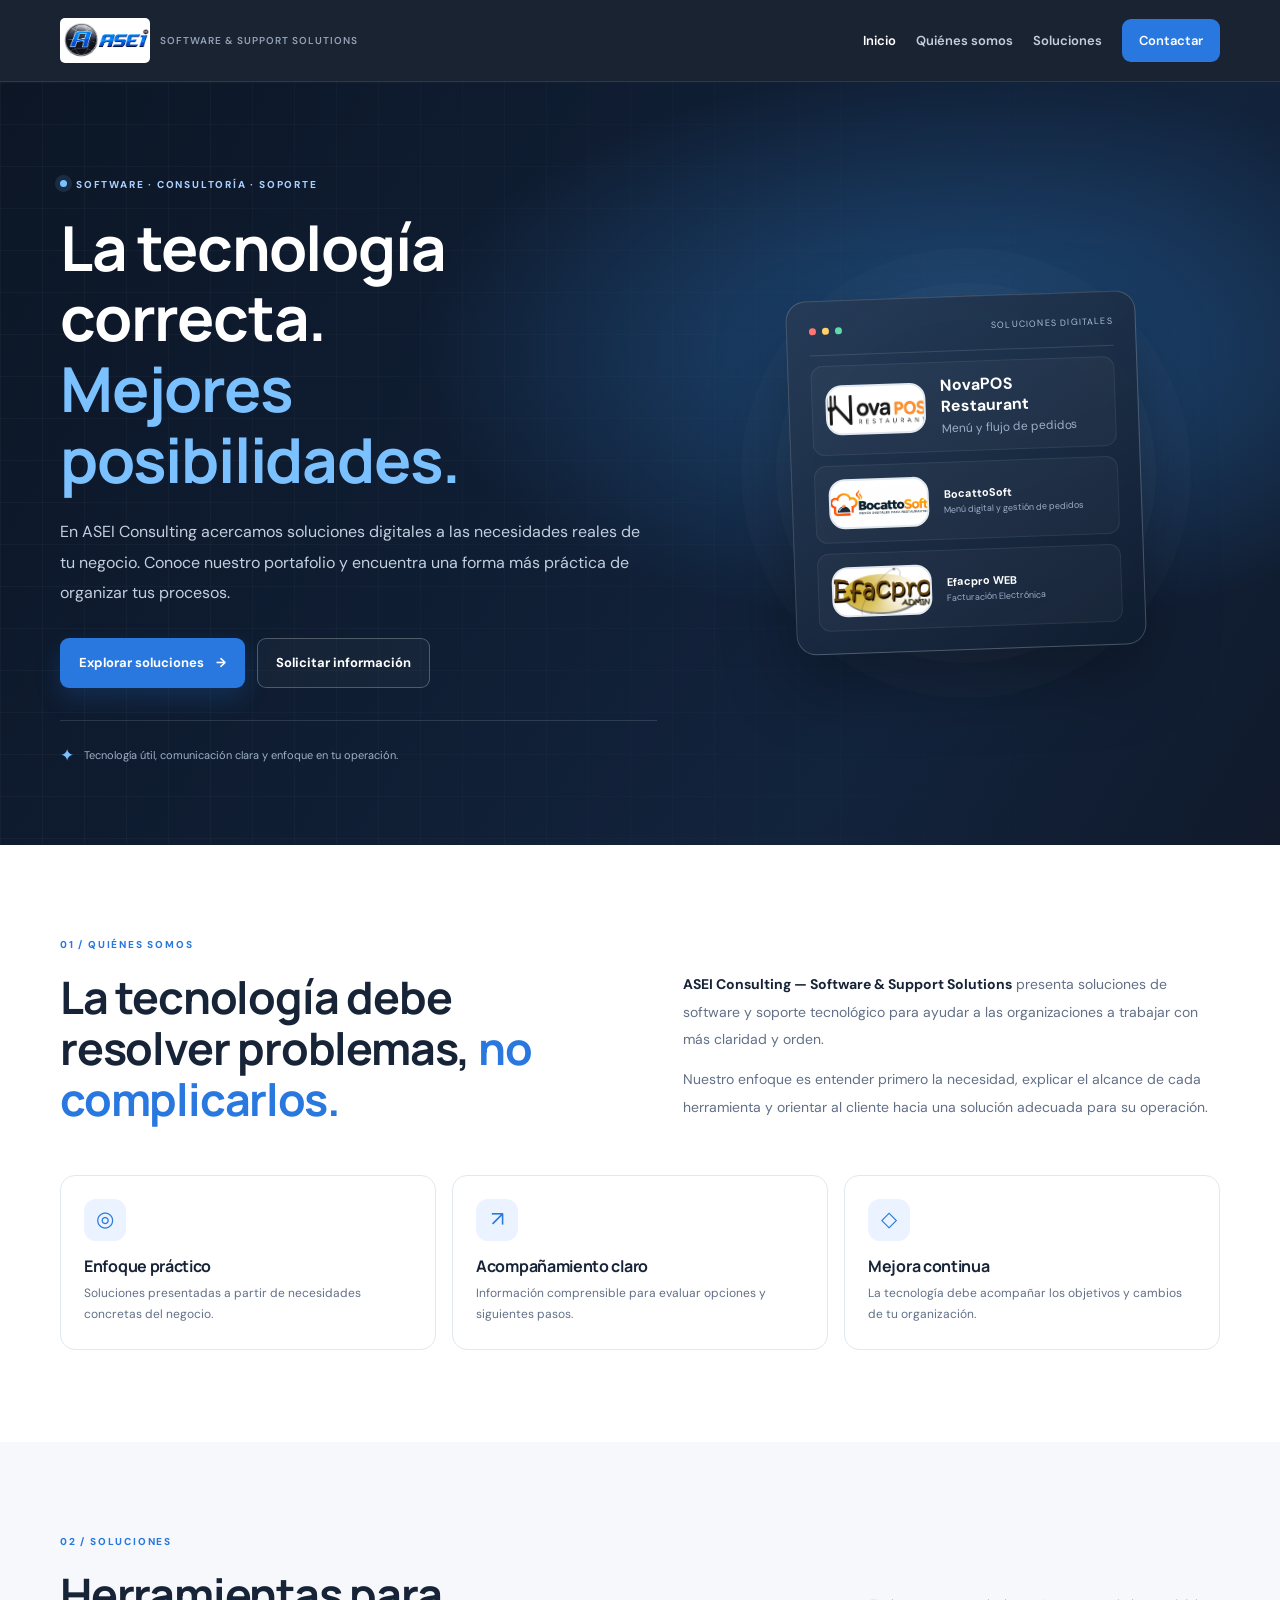
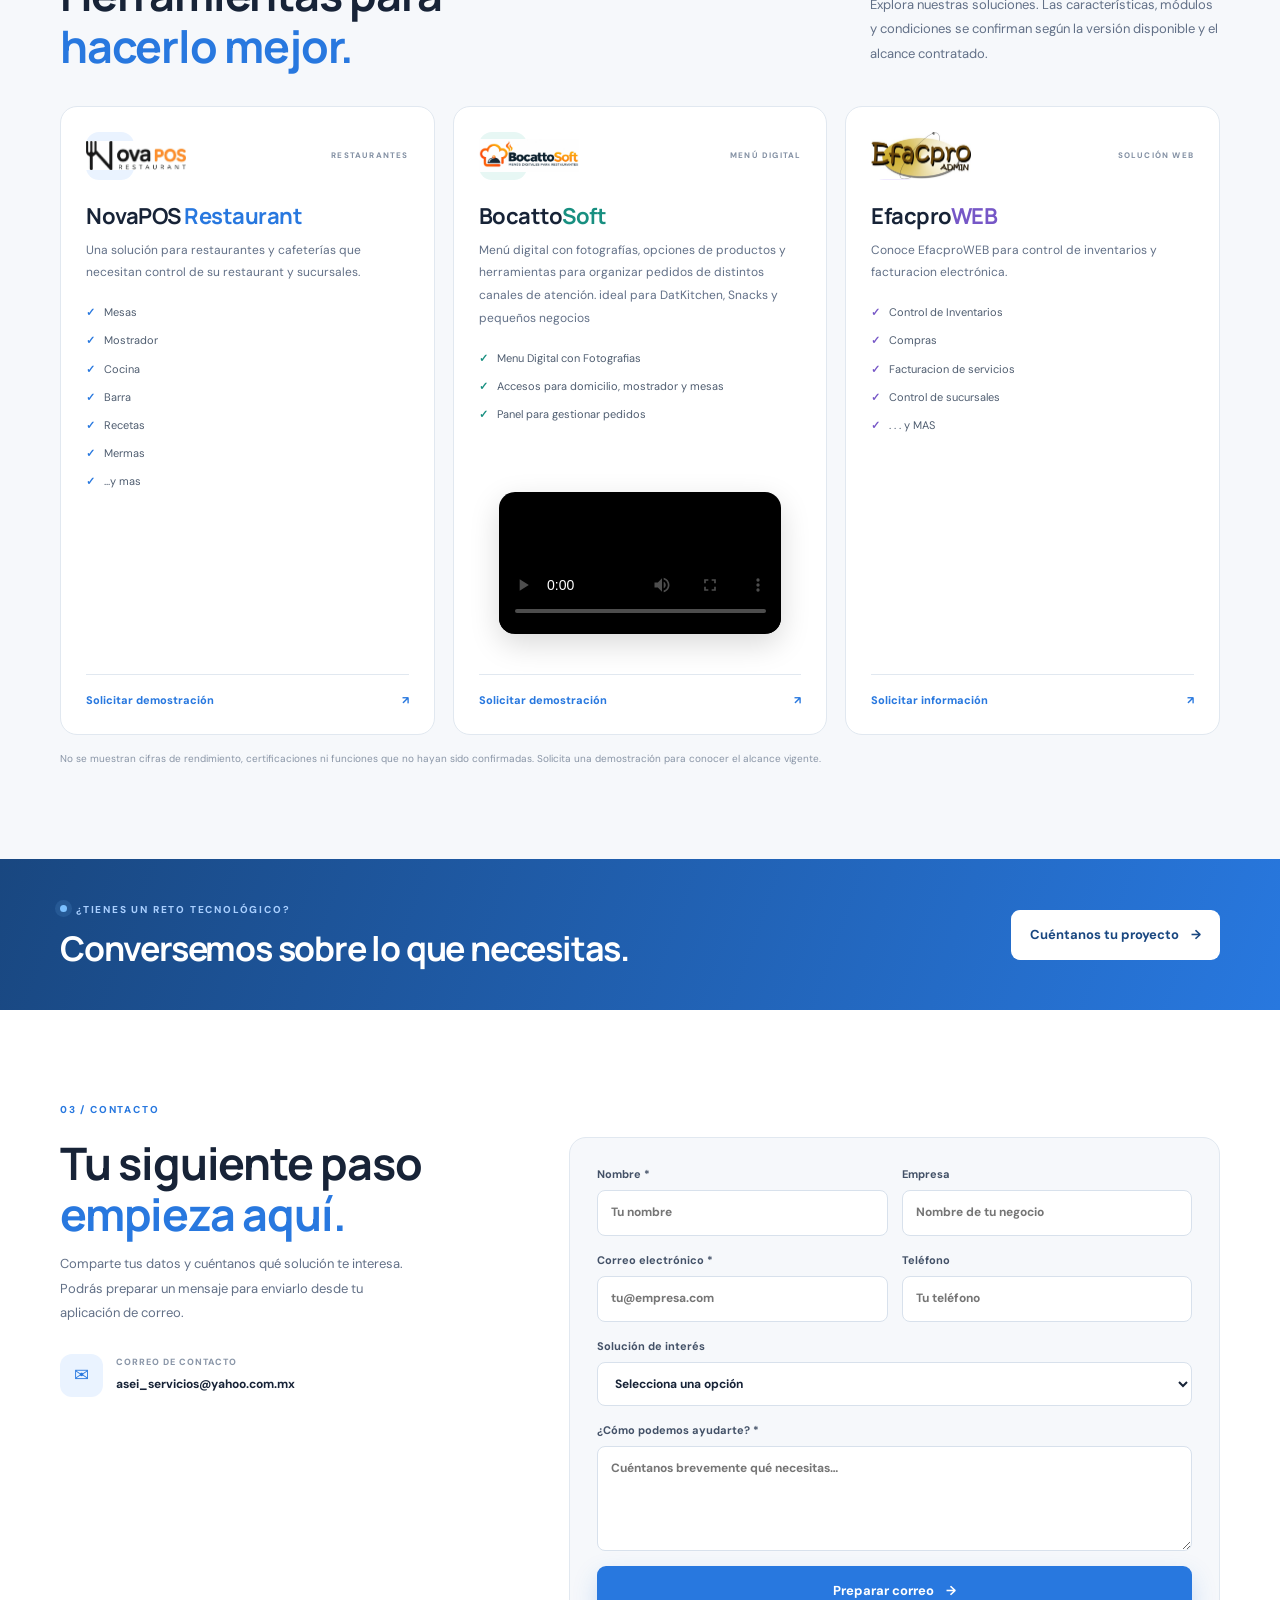
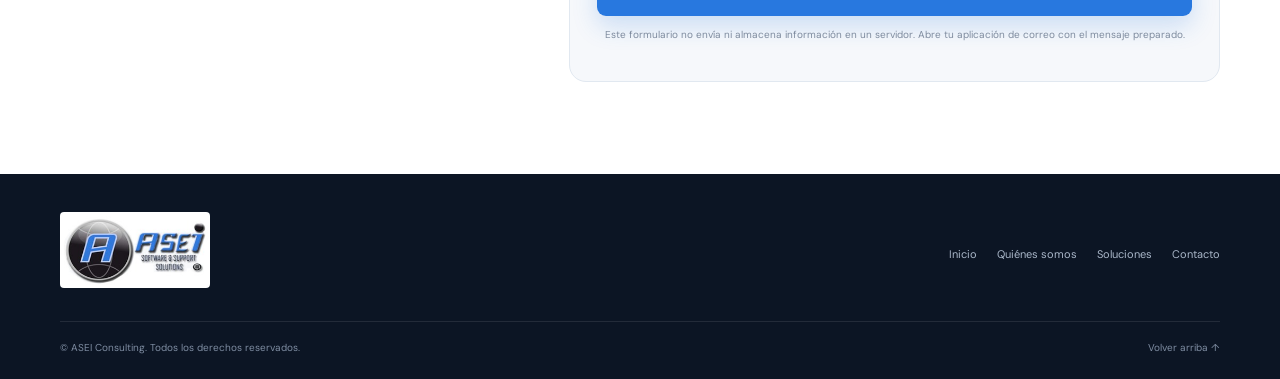
==== index.html @ 8a436606 "Add files via upload" ====
<!DOCTYPE html>
<html lang="es">
<head>
<meta charset="UTF-8"><meta name="viewport" content="width=device-width, initial-scale=1">
<meta name="theme-color" content="#101a2b">
<meta name="description" content="ASEI Consulting — Software & Support Solutions. Conoce nuestras soluciones digitales y solicita información.">
<title>ASEI Consulting | Software & Support Solutions</title>
<style>
@import url('https://fonts.googleapis.com/css2?family=DM+Sans:wght@400;500;600;700&family=Manrope:wght@400;500;600;700;800&display=swap');
:root{--navy:#101a2b;--navy2:#182943;--blue:#2878df;--sky:#7bc0ff;--ink:#172337;--muted:#627087;--line:#e1e8f0;--paper:#f6f8fb;--white:#fff;--teal:#2eb6a2;--radius:20px}
*{box-sizing:border-box}html{scroll-behavior:smooth;scroll-padding-top:86px}body{margin:0;font-family:'DM Sans',sans-serif;color:var(--ink);line-height:1.65}a{text-decoration:none;color:inherit}button,input,select,textarea{font:inherit}button,a{-webkit-tap-highlight-color:transparent}:focus-visible{outline:3px solid #7bc0ff;outline-offset:3px}.wrap{width:min(1160px,calc(100% - 44px));margin:auto}
header{height:82px;position:sticky;top:0;z-index:50;background:rgba(12,22,38,.94);backdrop-filter:blur(16px);border-bottom:1px solid #ffffff18;color:#fff}
.navbar{height:100%;display:flex;align-items:center;justify-content:space-between;gap:20px}.brand img{width:180px;max-height:60px;object-fit:contain;border-radius:5px;background:#fff}.navlinks{display:flex;align-items:center;gap:28px}.navlinks a{font-size:13px;color:#c4cedd;font-weight:600;transition:.2s}.navlinks a:hover,.navlinks a[aria-current="page"]{color:#fff}.navlinks .nav-cta{padding:11px 17px;border-radius:9px;background:var(--blue);color:white}.menu-btn{display:none;background:transparent;border:1px solid #ffffff30;border-radius:10px;color:white;padding:8px 12px;font-size:20px;cursor:pointer}
.hero{position:relative;overflow:hidden;background:radial-gradient(ellipse at 75% 35%,#1e4b7b 0%,transparent 40%),linear-gradient(120deg,#0c1626,#12233c 72%,#101a2b);color:white;padding:95px 0 76px}.hero:before{content:"";position:absolute;inset:0;background-image:linear-gradient(#ffffff08 1px,transparent 1px),linear-gradient(90deg,#ffffff08 1px,transparent 1px);background-size:42px 42px;mask-image:linear-gradient(90deg,black,transparent)}.hero-grid{position:relative;display:grid;grid-template-columns:1.08fr .92fr;align-items:center;gap:55px}.eyebrow{font-size:10px;letter-spacing:1.8px;font-weight:800;color:#a9cfff;margin:0 0 19px;text-transform:uppercase}.eyebrow:before{content:"";display:inline-block;width:7px;height:7px;background:var(--sky);border-radius:50%;margin:0 9px 1px 0;box-shadow:0 0 0 5px #7bc0ff20}h1,h2,h3{font-family:Manrope,sans-serif;line-height:1.14;letter-spacing:-1.2px}h1{font-size:clamp(38px,5vw,62px);margin:0 0 22px;max-width:700px}h1 span{color:var(--sky)}.hero-lead{font-size:16px;line-height:1.9;color:#c3cfdf;max-width:590px;margin:0}.actions{display:flex;flex-wrap:wrap;gap:12px;margin-top:30px}.btn{display:inline-flex;align-items:center;justify-content:center;gap:12px;padding:13px 18px;border:1px solid transparent;border-radius:9px;font-size:13px;font-weight:700;cursor:pointer;transition:transform .2s,background .2s}.btn:hover{transform:translateY(-2px)}.btn-primary{background:var(--blue);color:white;box-shadow:0 10px 24px #2878df35}.btn-primary:hover{background:#3989ed}.btn-outline{border-color:#ffffff40;color:white;background:#ffffff08}.trust-note{margin-top:32px;padding-top:20px;border-top:1px solid #ffffff20;color:#9eafc5;font-size:11px;display:flex;gap:10px;align-items:center}.trust-note span{color:var(--sky);font-size:17px}
.hero-art{min-height:370px;position:relative;display:grid;place-items:center}.halo{position:absolute;width:310px;height:310px;border:1px solid #ffffff24;border-radius:50%;box-shadow:0 0 0 35px #ffffff06,0 0 0 70px #ffffff04}.dashboard{position:relative;width:min(100%,350px);padding:22px;border:1px solid #ffffff30;border-radius:20px;background:linear-gradient(145deg,#263b56ed,#101d30f5);box-shadow:0 28px 75px #0005;transform:rotate(-2deg)}.dash-head{display:flex;align-items:center;gap:6px;border-bottom:1px solid #ffffff1e;padding-bottom:16px;color:#a9bed8;font-size:9px;letter-spacing:1.2px}.dot{height:7px;width:7px;border-radius:50%;background:#ff7676}.dot:nth-child(2){background:#ffd166}.dot:nth-child(3){background:#5fdaa8}.dash-head span:last-child{margin-left:auto}.dash-brand{display:flex;align-items:center;gap:13px;margin:25px 0}.dash-mark{width:53px;height:53px;border-radius:14px;background:linear-gradient(140deg,#2878df,#17498b);display:grid;place-items:center;font:800 30px Manrope;color:#fff;box-shadow:0 8px 20px #2878df40}.dash-brand strong{display:block;font:800 18px Manrope}.dash-brand small{color:#a8bad0;font-size:10px}.dash-row{display:flex;align-items:center;gap:12px;padding:13px;margin-top:10px;border:1px solid #ffffff12;background:#ffffff08;border-radius:12px}.dash-icon{height:34px;width:34px;display:grid;place-items:center;border-radius:10px;background:#2878df24;color:#83c4ff;font-weight:800}.dash-row b{display:block;font-size:11px}.dash-row small{display:block;color:#9baec5;font-size:9px}.float-label{position:absolute;padding:11px 14px;background:white;color:#1d2b40;border-radius:10px;box-shadow:0 12px 30px #0003;font-size:10px;font-weight:800}.float-label span{color:var(--blue);margin-right:6px}.label-a{top:35px;right:-5px}.label-b{bottom:28px;left:-10px}.section{padding:92px 0}.kicker{font-size:10px;font-weight:800;letter-spacing:1.8px;color:var(--blue);margin:0 0 18px;text-transform:uppercase}h2{font-size:clamp(31px,3.5vw,46px);margin:0}h2 em{font-style:normal;color:var(--blue)}.about-grid{display:grid;grid-template-columns:1fr 1fr;gap:85px;align-items:start}.copy{font-size:14px;color:var(--muted);line-height:1.95;margin:0}.copy strong{color:var(--ink)}.values{display:grid;grid-template-columns:repeat(3,1fr);gap:16px;margin-top:50px}.value{border:1px solid var(--line);border-radius:15px;padding:23px;transition:.2s}.value:hover,.product:hover{transform:translateY(-4px);box-shadow:0 18px 40px #14243a0d}.value-icon{width:42px;height:42px;display:grid;place-items:center;background:#eaf3ff;color:var(--blue);border-radius:12px;font-size:21px}.value h3{font-size:16px;letter-spacing:-.3px;margin:16px 0 8px}.value p{font-size:12px;color:var(--muted);margin:0;line-height:1.8}
.solutions{background:var(--paper)}.section-head{display:flex;justify-content:space-between;align-items:end;gap:30px;margin-bottom:35px}.section-head>p{max-width:350px;color:var(--muted);font-size:13px;margin:0 0 4px;line-height:1.9}.products{display:grid;grid-template-columns:repeat(3,1fr);gap:18px}.product{background:#fff;border:1px solid var(--line);border-radius:17px;padding:25px;display:flex;flex-direction:column;min-height:410px;position:relative;overflow:hidden;transition:.25s}.product-top{display:flex;align-items:center;justify-content:space-between;gap:10px}.product-icon{width:48px;height:48px;display:grid;place-items:center;border-radius:13px;background:#eaf3ff;color:var(--blue);font:800 23px Manrope}.product-tag{font-size:8px;letter-spacing:1.2px;font-weight:800;color:#8491a4}.product h3{font-size:22px;letter-spacing:-.5px;margin:24px 0 10px}.product h3 span{color:var(--blue)}.product.bocatto h3 span{color:#188f80}.product.efac h3 span{color:#7657c7}.product p{font-size:12px;line-height:1.9;color:var(--muted);margin:0 0 14px}.product ul{list-style:none;padding:0;margin:0 0 24px}.product li{font-size:11px;color:#4f5d70;padding:5px 0}.product li:before{content:"✓";font-weight:800;color:var(--blue);margin-right:9px}.product.bocatto li:before{color:#188f80}.product.efac li:before{color:#7657c7}.product-link{border-top:1px solid var(--line);padding-top:16px;margin-top:auto;display:flex;justify-content:space-between;align-items:center;color:var(--blue);font-size:11px;font-weight:800}.product-link:hover{gap:10px}.product.bocatto .product-icon{background:#e7f7f4;color:#188f80}.product.efac .product-icon{background:#f0ebff;color:#7657c7}.disclaimer{font-size:10px;color:#8995a6;margin:16px 0 0}
.cta{background:linear-gradient(110deg,#194780,#2878df);color:#fff;padding:43px 0}.cta-inner{display:flex;align-items:center;justify-content:space-between;gap:25px}.cta .eyebrow{margin-bottom:10px}.cta h2{font-size:clamp(24px,3vw,34px)}.btn-white{background:#fff;color:#194780;white-space:nowrap}
.contact-grid{display:grid;grid-template-columns:.8fr 1.2fr;gap:75px}.contact-intro>p{font-size:13px;line-height:1.9;color:var(--muted);max-width:350px}.contact-detail{display:flex;align-items:center;gap:13px;margin-top:28px}.contact-icon{height:43px;width:43px;display:grid;place-items:center;border-radius:12px;background:#eaf3ff;color:var(--blue);font-size:18px}.contact-detail small{display:block;font-size:9px;letter-spacing:1px;color:#8a96a8;font-weight:800}.contact-detail strong{font-size:12px;overflow-wrap:anywhere}.form-card{background:var(--paper);border:1px solid var(--line);border-radius:17px;padding:27px}.form-row{display:grid;grid-template-columns:1fr 1fr;gap:14px}label{display:block;font-size:11px;font-weight:700;color:#435167;margin-bottom:15px}input,select,textarea{display:block;width:100%;margin-top:7px;padding:12px 13px;border:1px solid #d8e1ec;border-radius:8px;background:white;color:var(--ink);font-size:12px;outline:none}input:focus,select:focus,textarea:focus{border-color:#5d9eea;box-shadow:0 0 0 3px #2878df16}textarea{resize:vertical}.form-card .btn{width:100%}.form-note,.form-status{font-size:10px;color:#7e8b9e;text-align:center;margin:11px 0 0}.form-status{color:#14765d;font-weight:700}footer{background:#0c1524;color:#aab7c9;padding:38px 0 23px}.footer-top{display:flex;justify-content:space-between;align-items:center;gap:20px;padding-bottom:25px;border-bottom:1px solid #ffffff18}.footer-logo{width:150px;background:white;border-radius:4px}.footer-links{display:flex;flex-wrap:wrap;gap:20px;font-size:11px}.footer-links a:hover{color:#fff}.footer-bottom{display:flex;justify-content:space-between;gap:15px;padding-top:18px;font-size:10px;color:#7f8da2}.backtop{position:fixed;bottom:20px;right:20px;width:42px;height:42px;display:grid;place-items:center;background:var(--blue);color:white;border-radius:50%;box-shadow:0 6px 18px #0002;opacity:0;pointer-events:none;transform:translateY(8px);transition:.2s;z-index:30}.backtop.show{opacity:1;pointer-events:auto;transform:translateY(0)}.sr-only{position:absolute;width:1px;height:1px;padding:0;margin:-1px;overflow:hidden;clip:rect(0,0,0,0);white-space:nowrap;border:0}
@media(max-width:850px){.hero-grid{grid-template-columns:1fr;gap:20px}.hero-copy{text-align:center}.hero-lead{margin:auto}.actions{justify-content:center}.trust-note{justify-content:center}.hero-art{min-height:350px}.about-grid{gap:35px}.products{grid-template-columns:1fr 1fr}.product:last-child{grid-column:1/-1;min-height:350px}.contact-grid{gap:35px}}
@media(max-width:620px){.wrap{width:min(100% - 36px,1160px)}header{height:72px}.brand img{width:155px}.menu-btn{display:block}.navlinks{display:none;position:absolute;top:71px;left:0;right:0;background:#101a2b;padding:12px 20px 22px;box-shadow:0 15px 25px #0003;flex-direction:column;align-items:stretch;gap:0}.navlinks.open{display:flex}.navlinks a{padding:13px 8px}.navlinks .nav-cta{text-align:center;margin-top:8px}.hero{padding:65px 0 45px}h1{font-size:40px;letter-spacing:-1.4px}.hero-lead{font-size:14px}.actions .btn{width:100%}.hero-art{min-height:330px;transform:scale(.94)}.dashboard{max-width:320px}.label-a{right:-4px}.label-b{left:-3px}.section{padding:68px 0}.about-grid{grid-template-columns:1fr;gap:22px}.values{grid-template-columns:1fr;margin-top:30px}.value{padding:20px}.section-head{display:block}.section-head>p{margin-top:17px}.products{grid-template-columns:1fr}.product,.product:last-child{grid-column:auto;min-height:365px}.cta-inner{align-items:flex-start;flex-direction:column}.contact-grid{grid-template-columns:1fr}.form-card{padding:19px}.form-row{grid-template-columns:1fr;gap:0}.footer-top,.footer-bottom{align-items:flex-start;flex-direction:column}.footer-links{gap:14px}}
@media(prefers-reduced-motion:reduce){html{scroll-behavior:auto}*,*:before,*:after{animation:none!important;transition:none!important}}

.dash-row {
  display: flex;
  align-items: center;
  gap: 15px;
  width: 100%;
}

.dash-icon {
  flex: 0 0 100px;
}

.dash-icon img {
  display: block;
  width: 100px;
  height: auto;
  object-fit: contain;
}

.dash-text {
  display: flex;
  flex-direction: column;
  min-width: 0;
  flex: 1;
}

.dash-text b {
  font-size: 16px;
  line-height: 1.3;
}

.dash-text small {
  display: block;
  margin-top: 4px;
  font-size: 12px;
  line-height: 1.4;
}
.dash-icon {
  width: 100px;
  height: 50px;
  border: 2px solid #e2e8f0;
  border-radius: 16px;
  overflow: hidden;
  display: flex;
  align-items: center;
  justify-content: center;
  flex-shrink: 0;
  background: #ffffff;
}

.dash-icon img {
  width: 100%;
  height: 100%;
  object-fit: contain;
  display: block;
}


.navbar {
  display: flex;
  align-items: center;
  gap: 10px;
}

.brand {
  display: flex;
  align-items: center;
  flex-shrink: 0;
  margin: 0;
}

.brand img {
  display: block;
  width: 90px;
  height: auto;
  object-fit: contain;
}

.brand-tagline {
  display: flex;
  align-items: center;
  margin-left: 0;
  line-height: 1.2;
  white-space: nowrap;
}

.brand-tagline span {
  font-size: 10px;
  letter-spacing: 1px;
  color: #94a3b8;
  font-weight: 600;
  text-transform: uppercase;
}

.navlinks {
  display: flex;
  align-items: center;
  gap: 20px;
  margin-left: auto;
}

.video-section {
  padding: 40px 20px;
}

.video-container {
  max-width: 900px;
  margin: 0 auto;
  border-radius: 16px;
  overflow: hidden;
  background: #000;
  box-shadow: 0 10px 30px rgba(0, 0, 0, 0.15);
}

.video-container video {
  display: block;
  width: 100%;
  height: auto;
}

</style>
</head>
<body>
<header>
 <!--<div class="wrap navbar">
  <a class="brand" href="#inicio" aria-label="ASEI Consulting, inicio">
    <img src="[data-uri]" alt="Base64 Image" />
  </a>
  <div >
        <span class="text-[10px] tracking-widest text-slate-400 uppercase font-semibold">Software & Support Solutions</span>
    </div>
  
  <nav class="navlinks" id="mainNav" aria-label="Navegación principal">
   <a href="#inicio" aria-current="page">Inicio</a><a href="#nosotros">Quiénes somos</a><a href="#soluciones">Soluciones</a><a class="nav-cta" href="#contacto">Contactar</a>
  </nav>
 </div>-->
 
 
<div class="wrap navbar">

  <a class="brand" href="#inicio" aria-label="ASEI Consulting, inicio">
    <img
      src="[data-uri]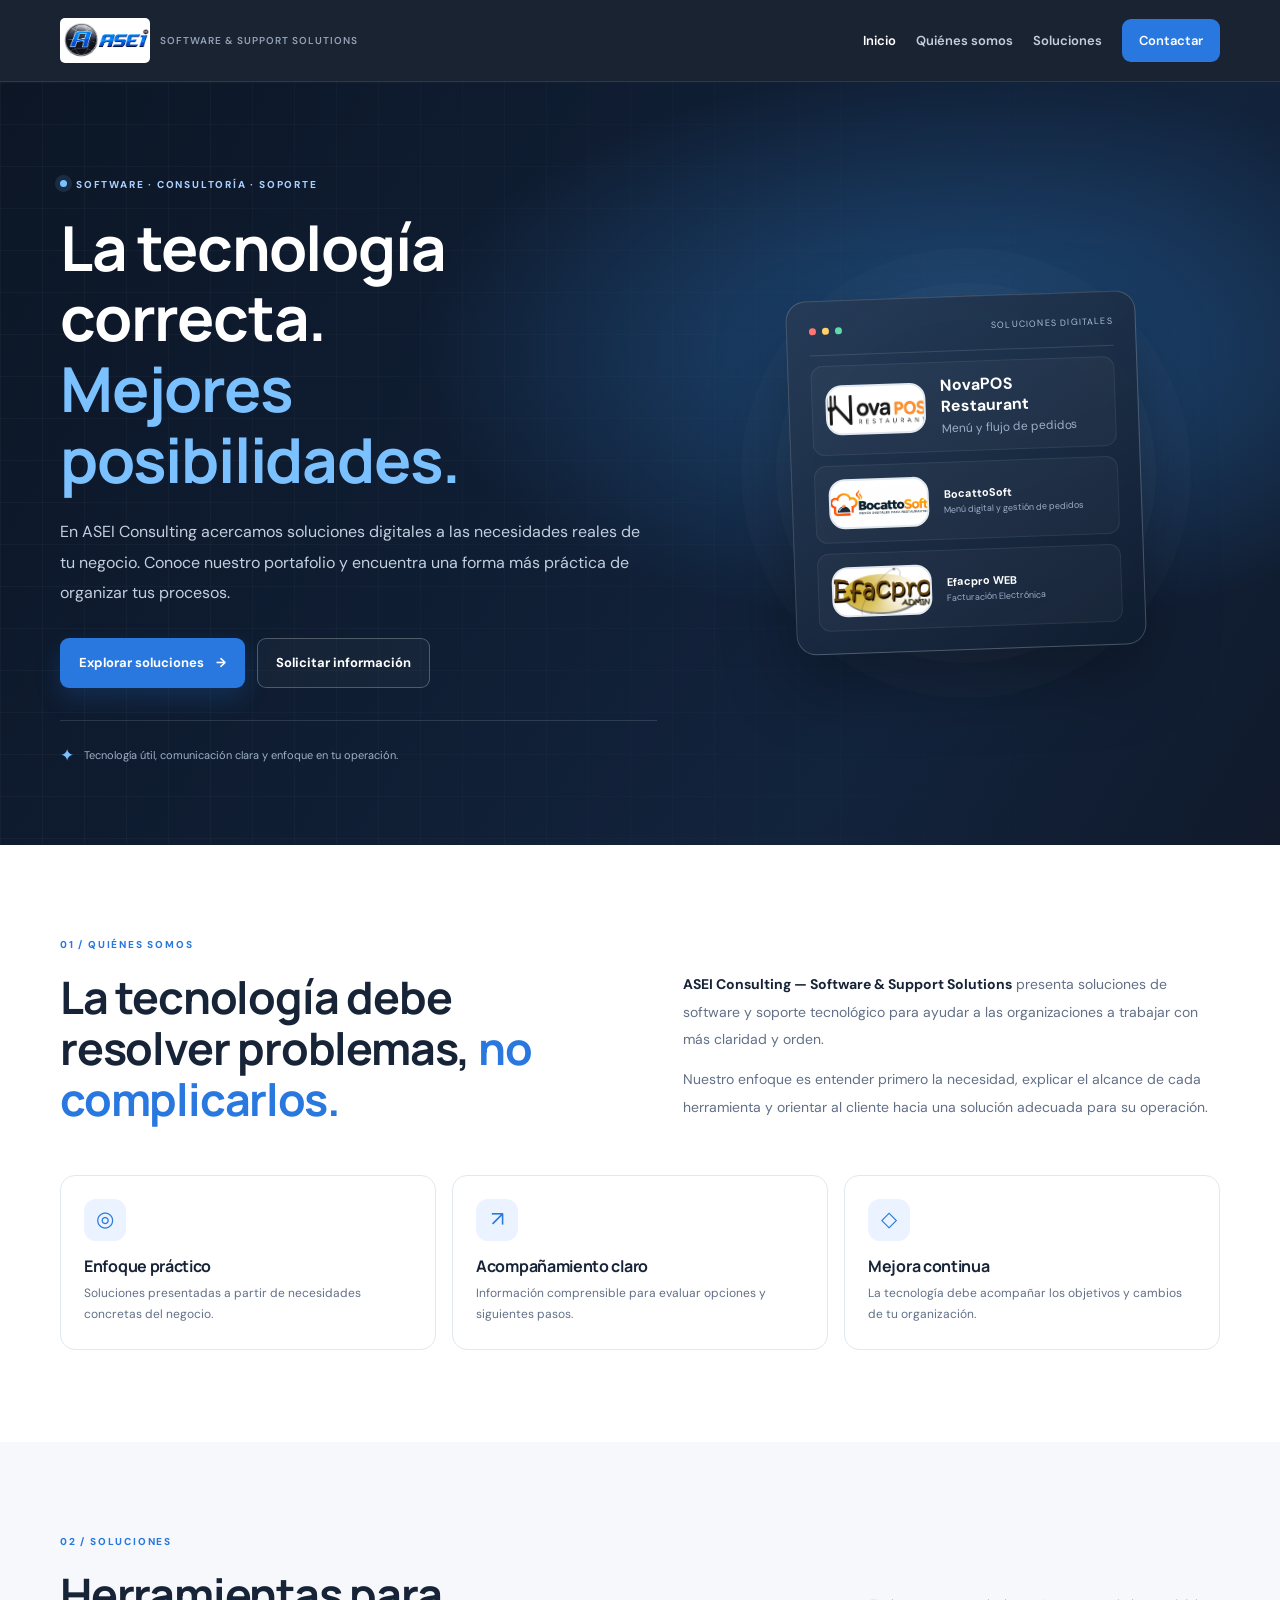
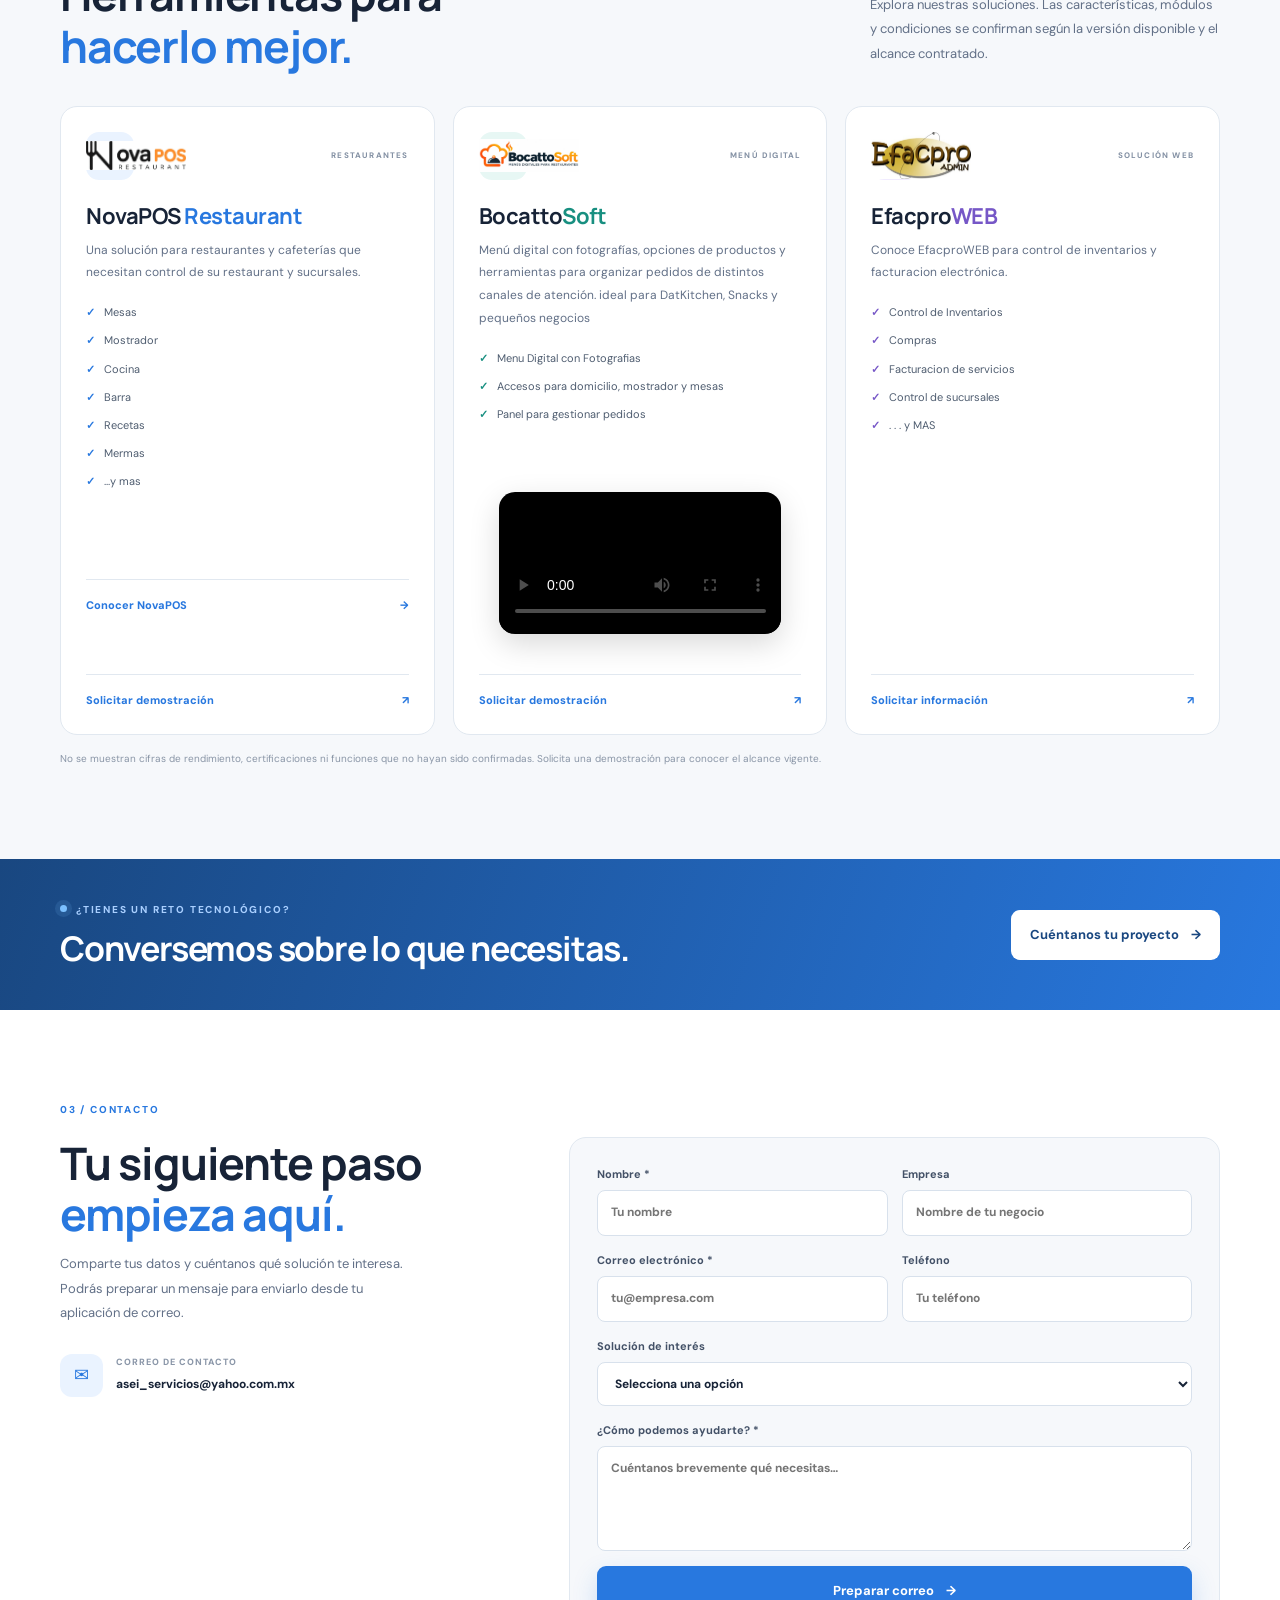
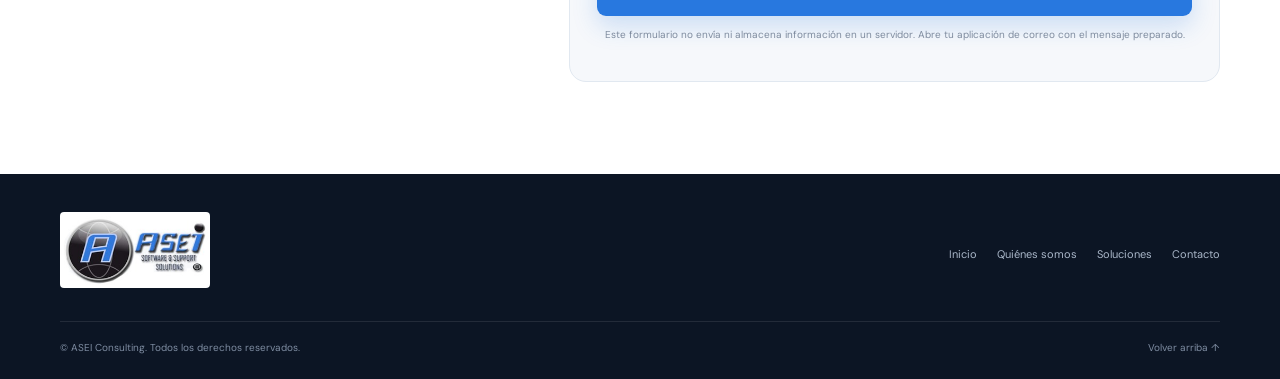
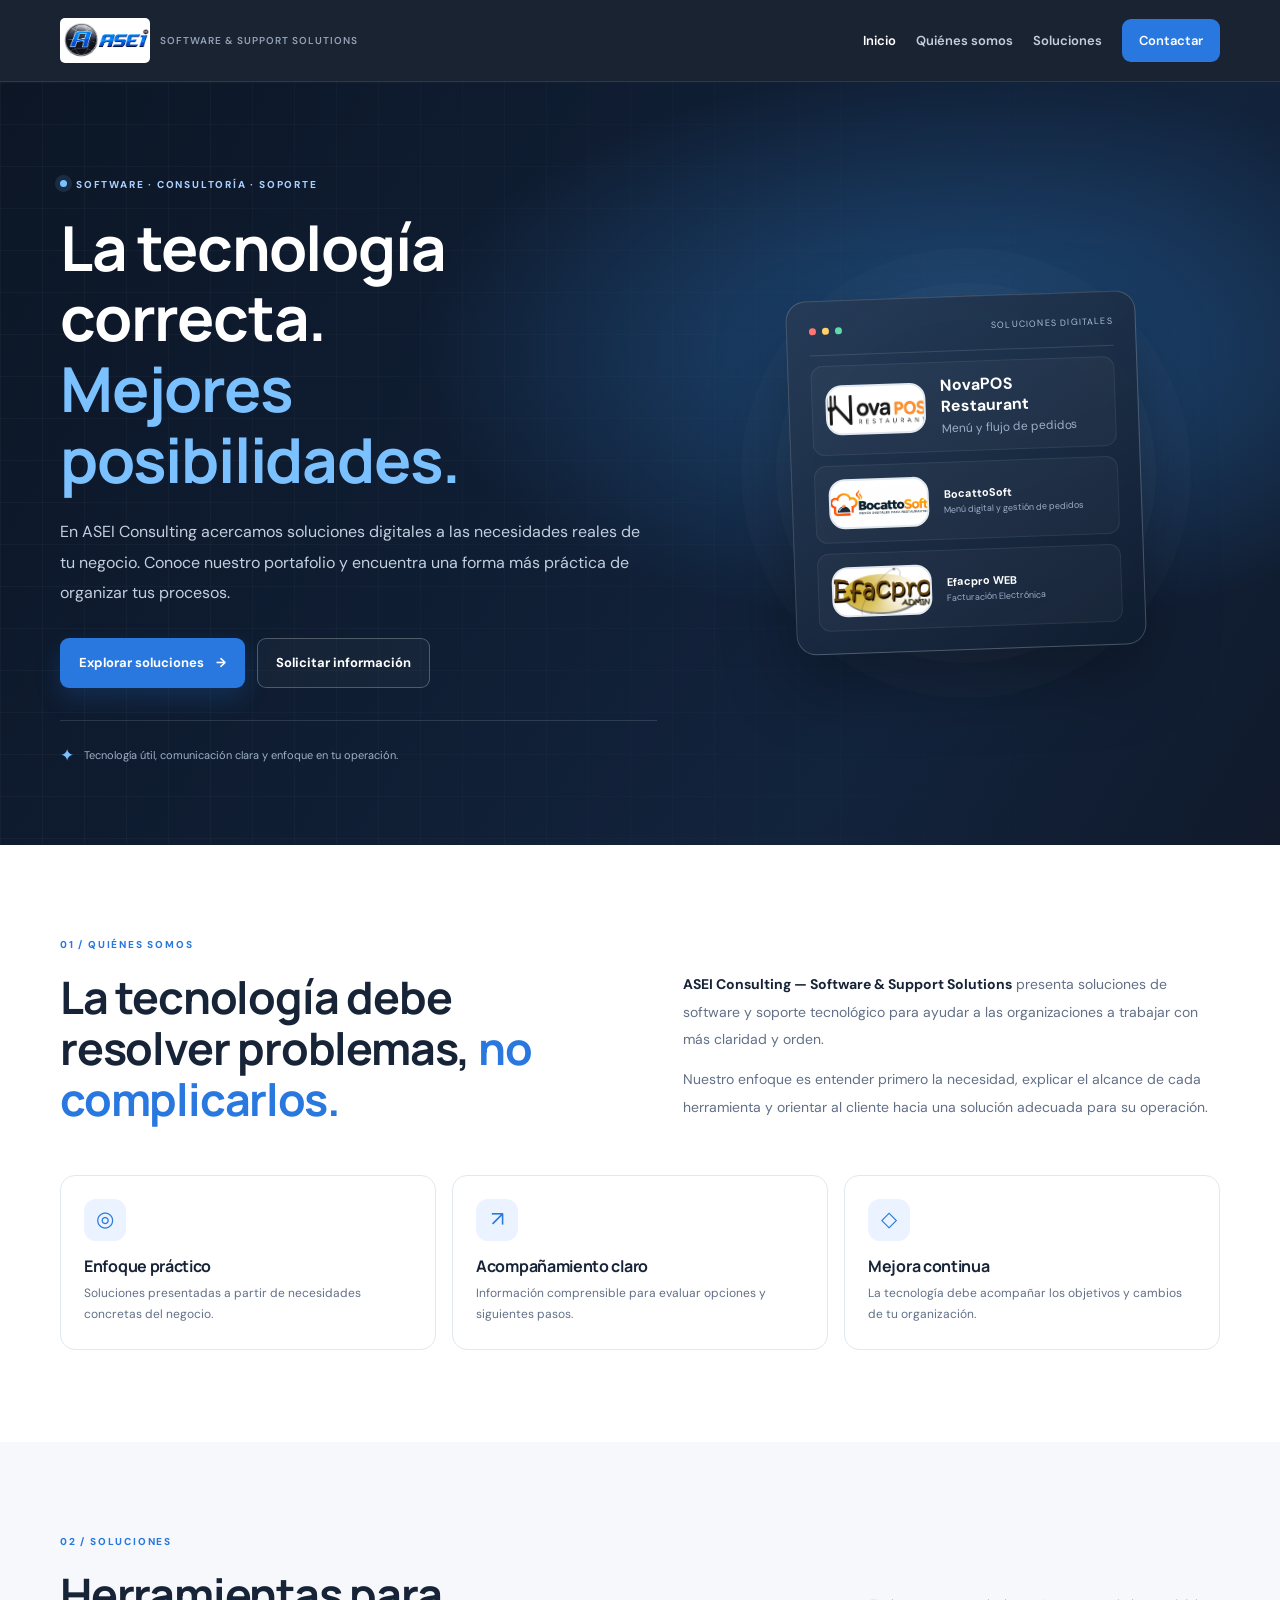
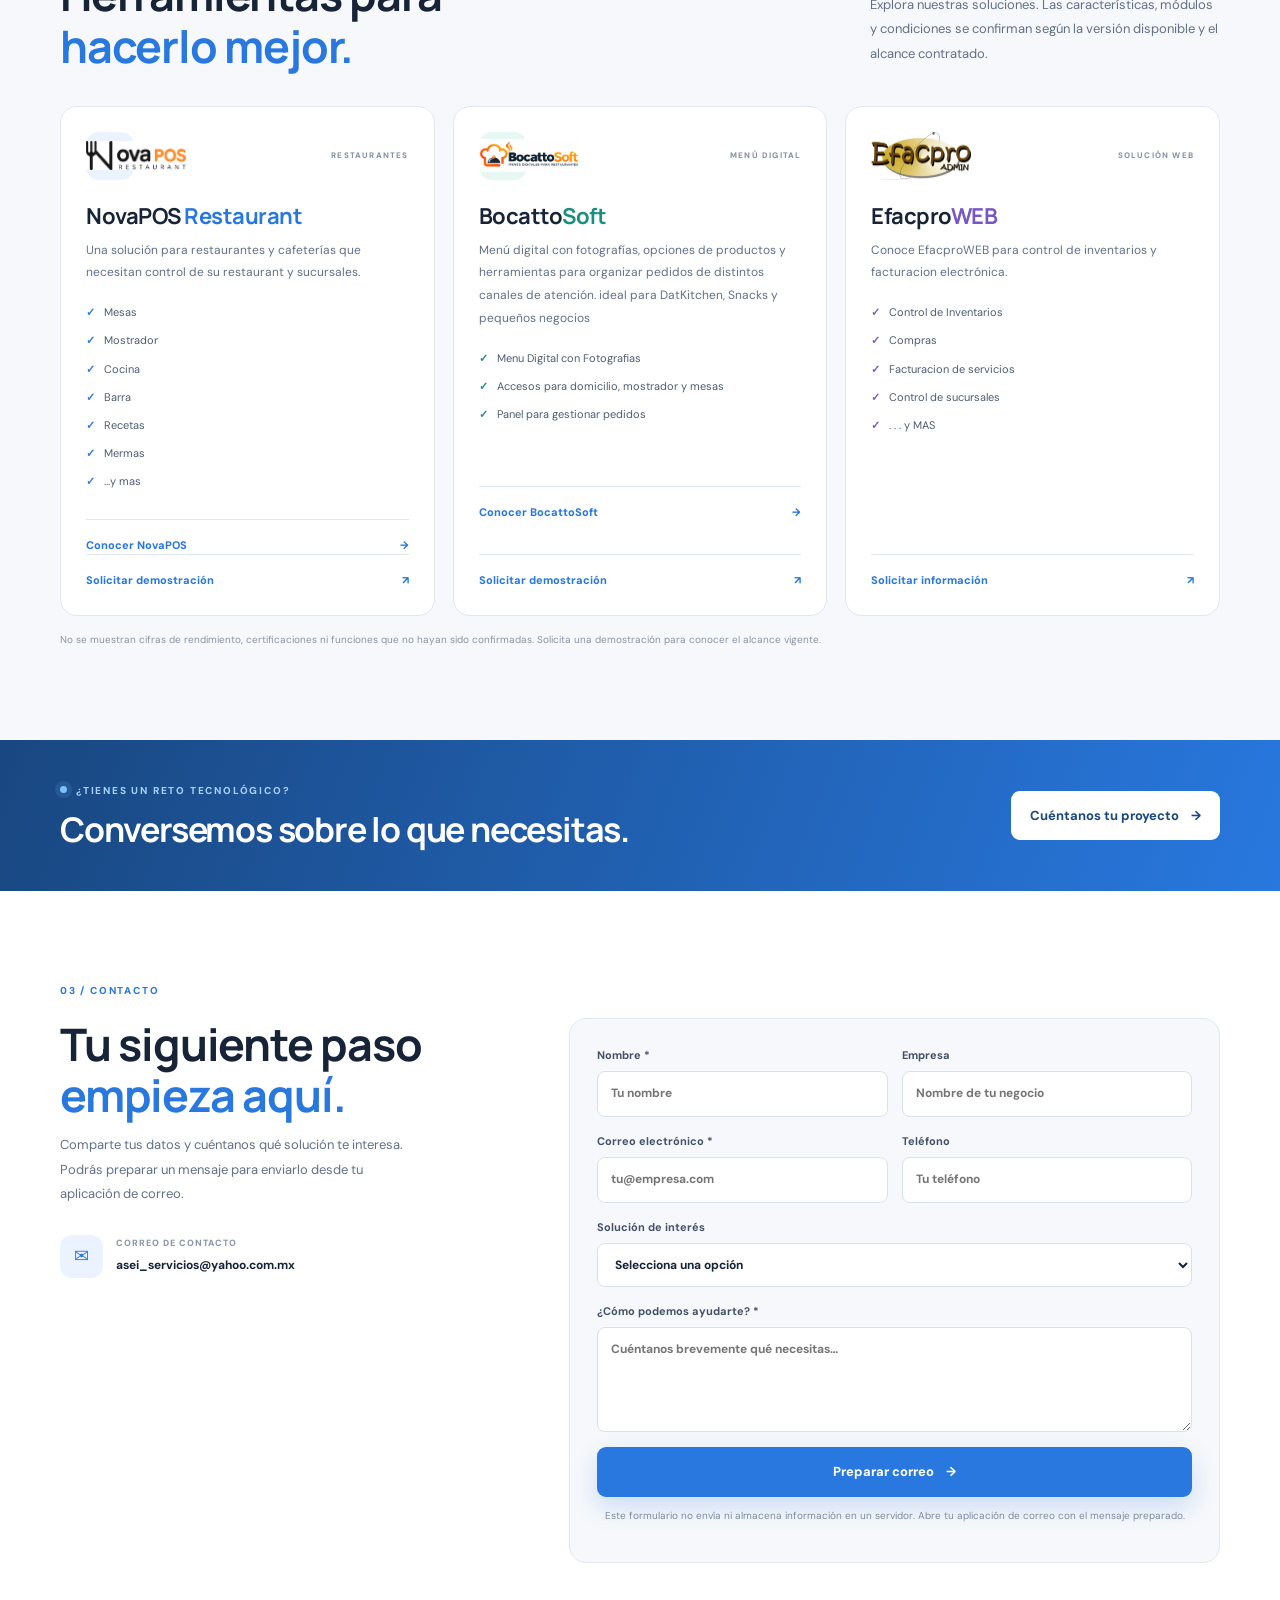
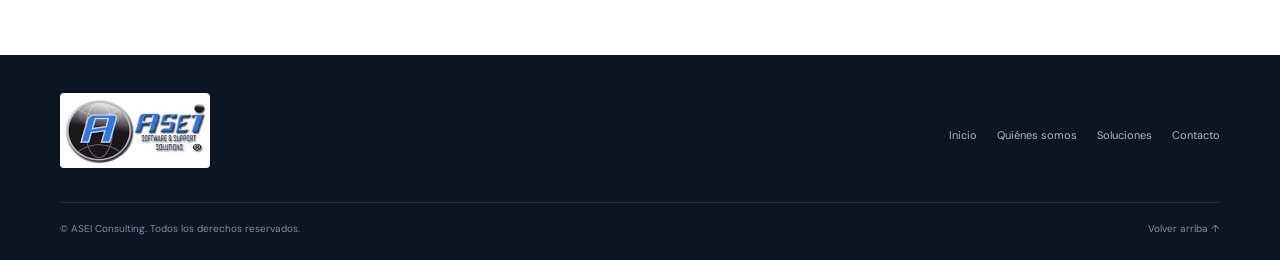
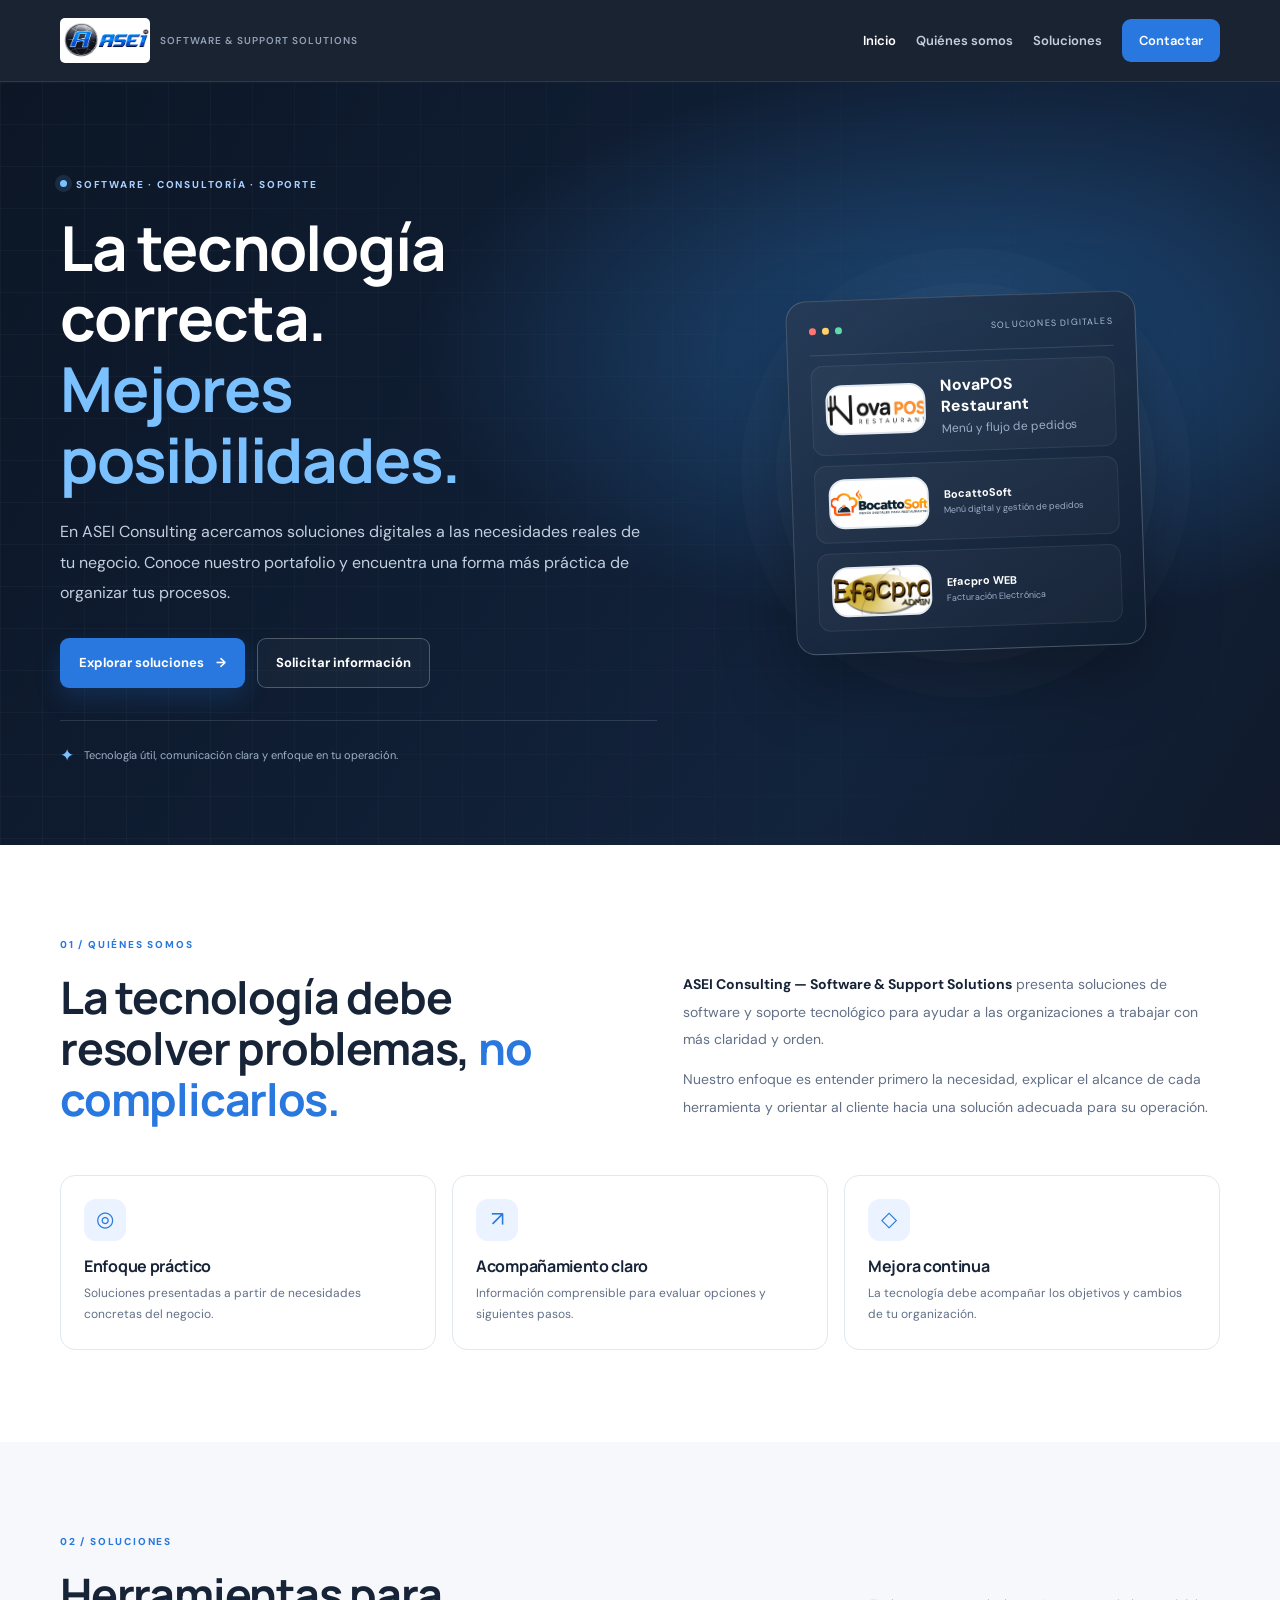
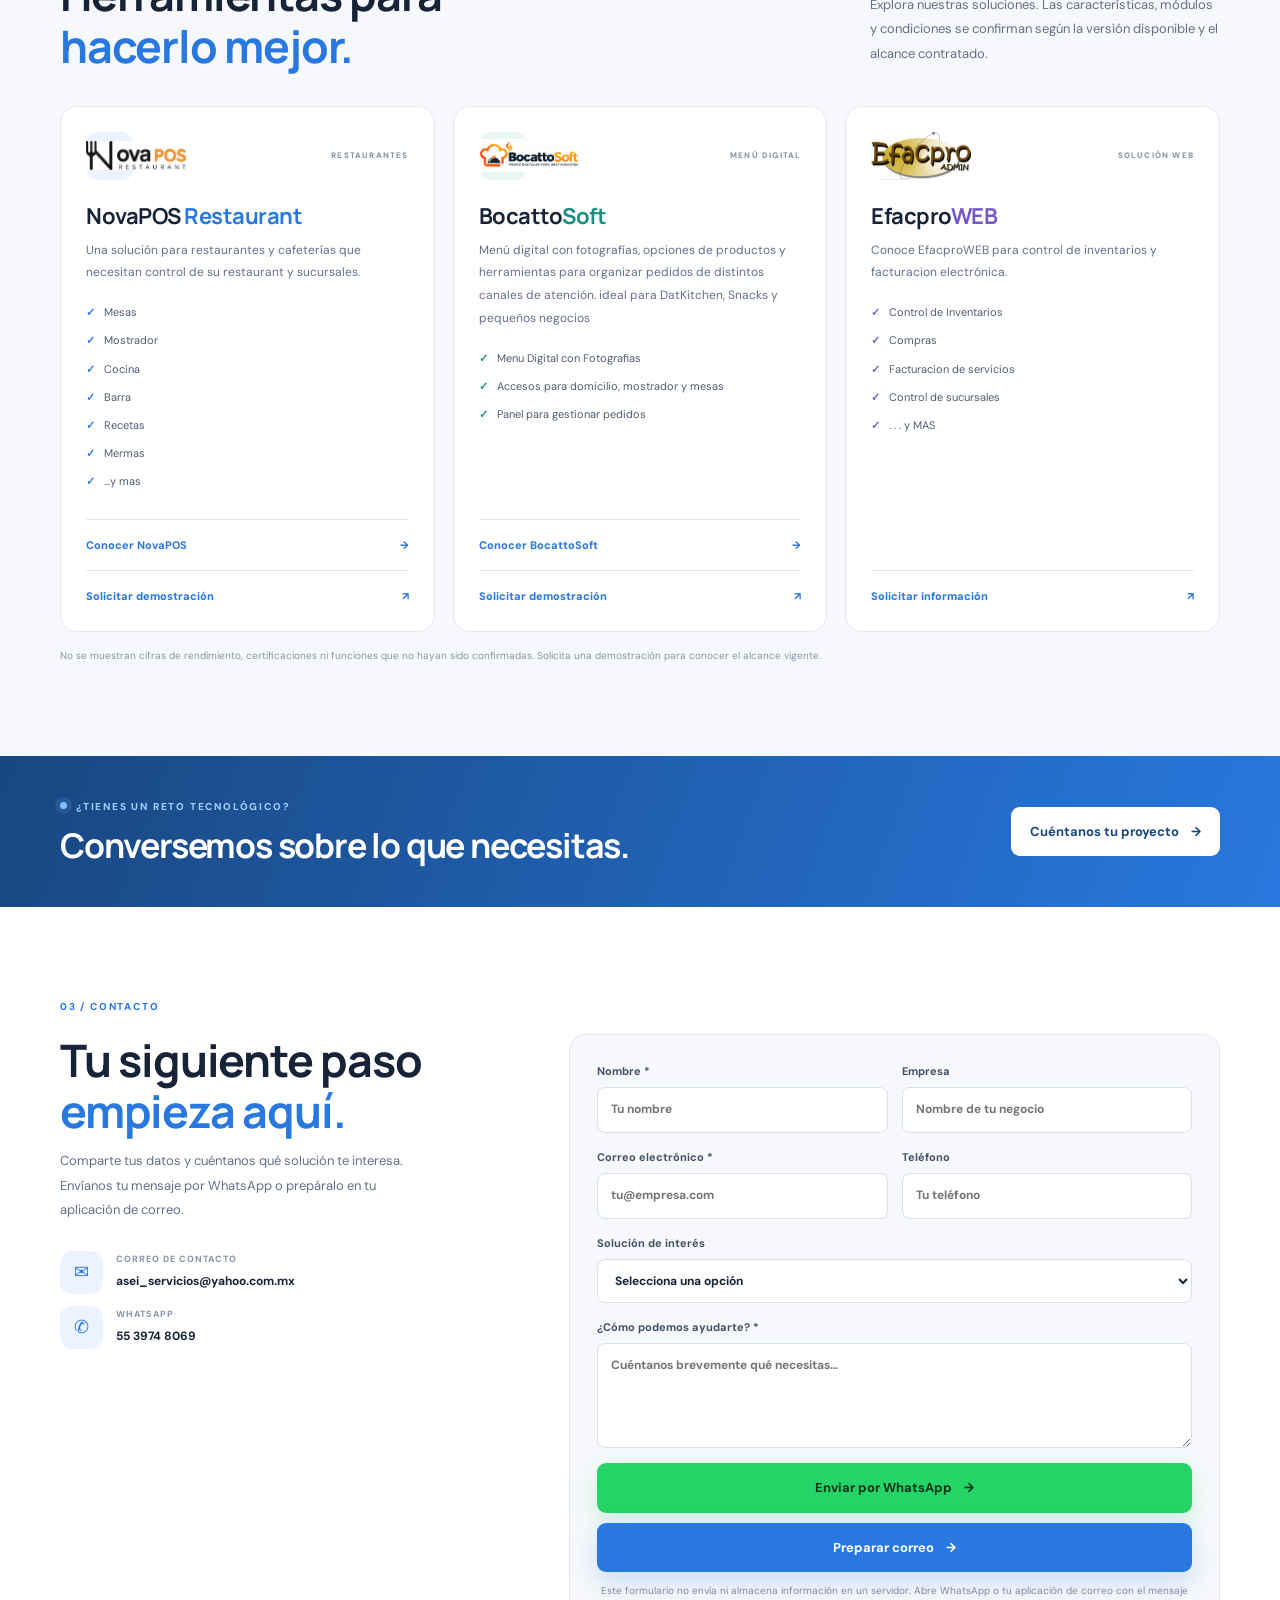
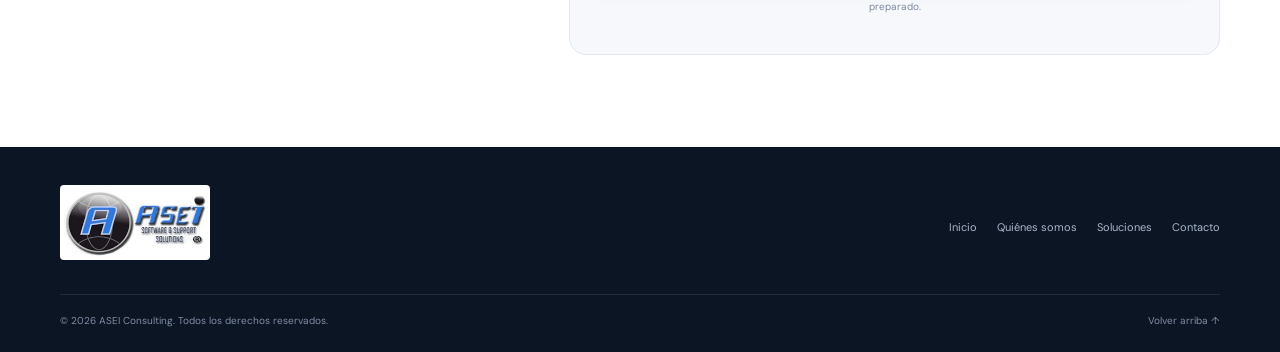
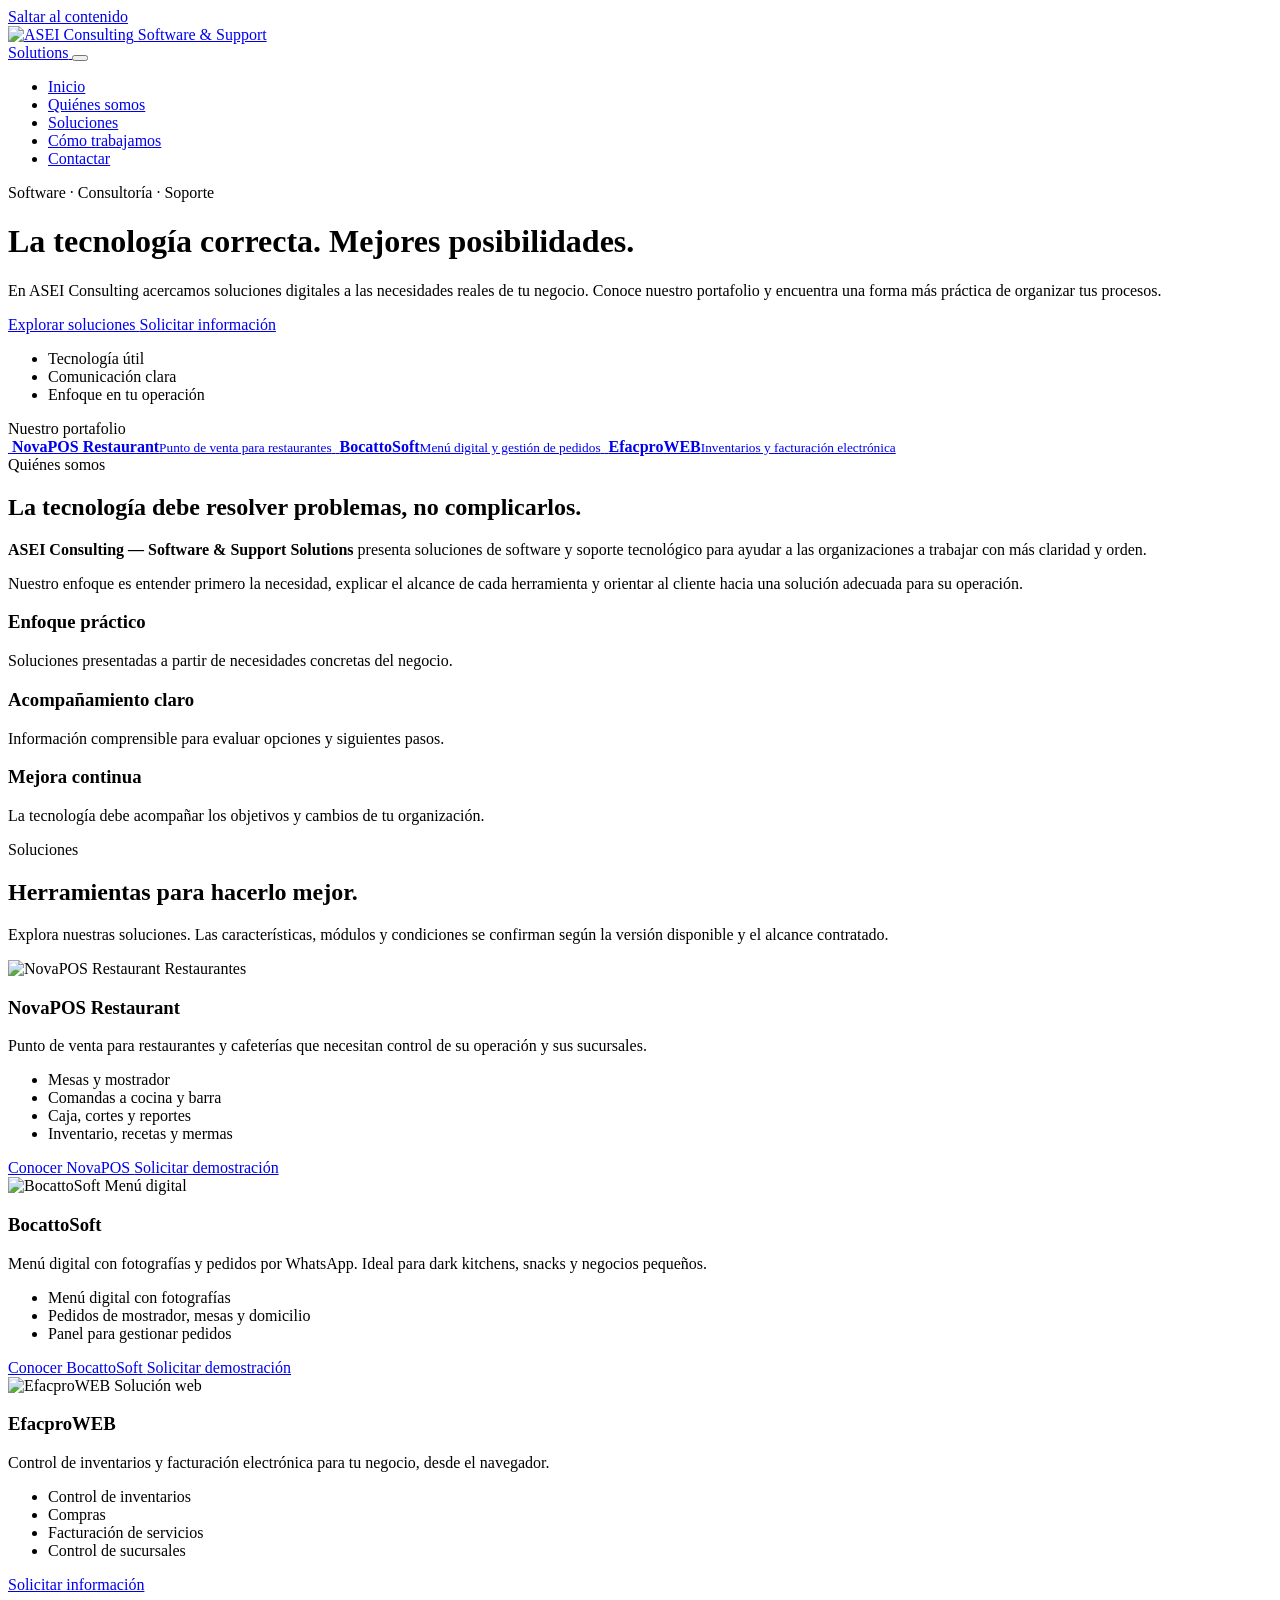
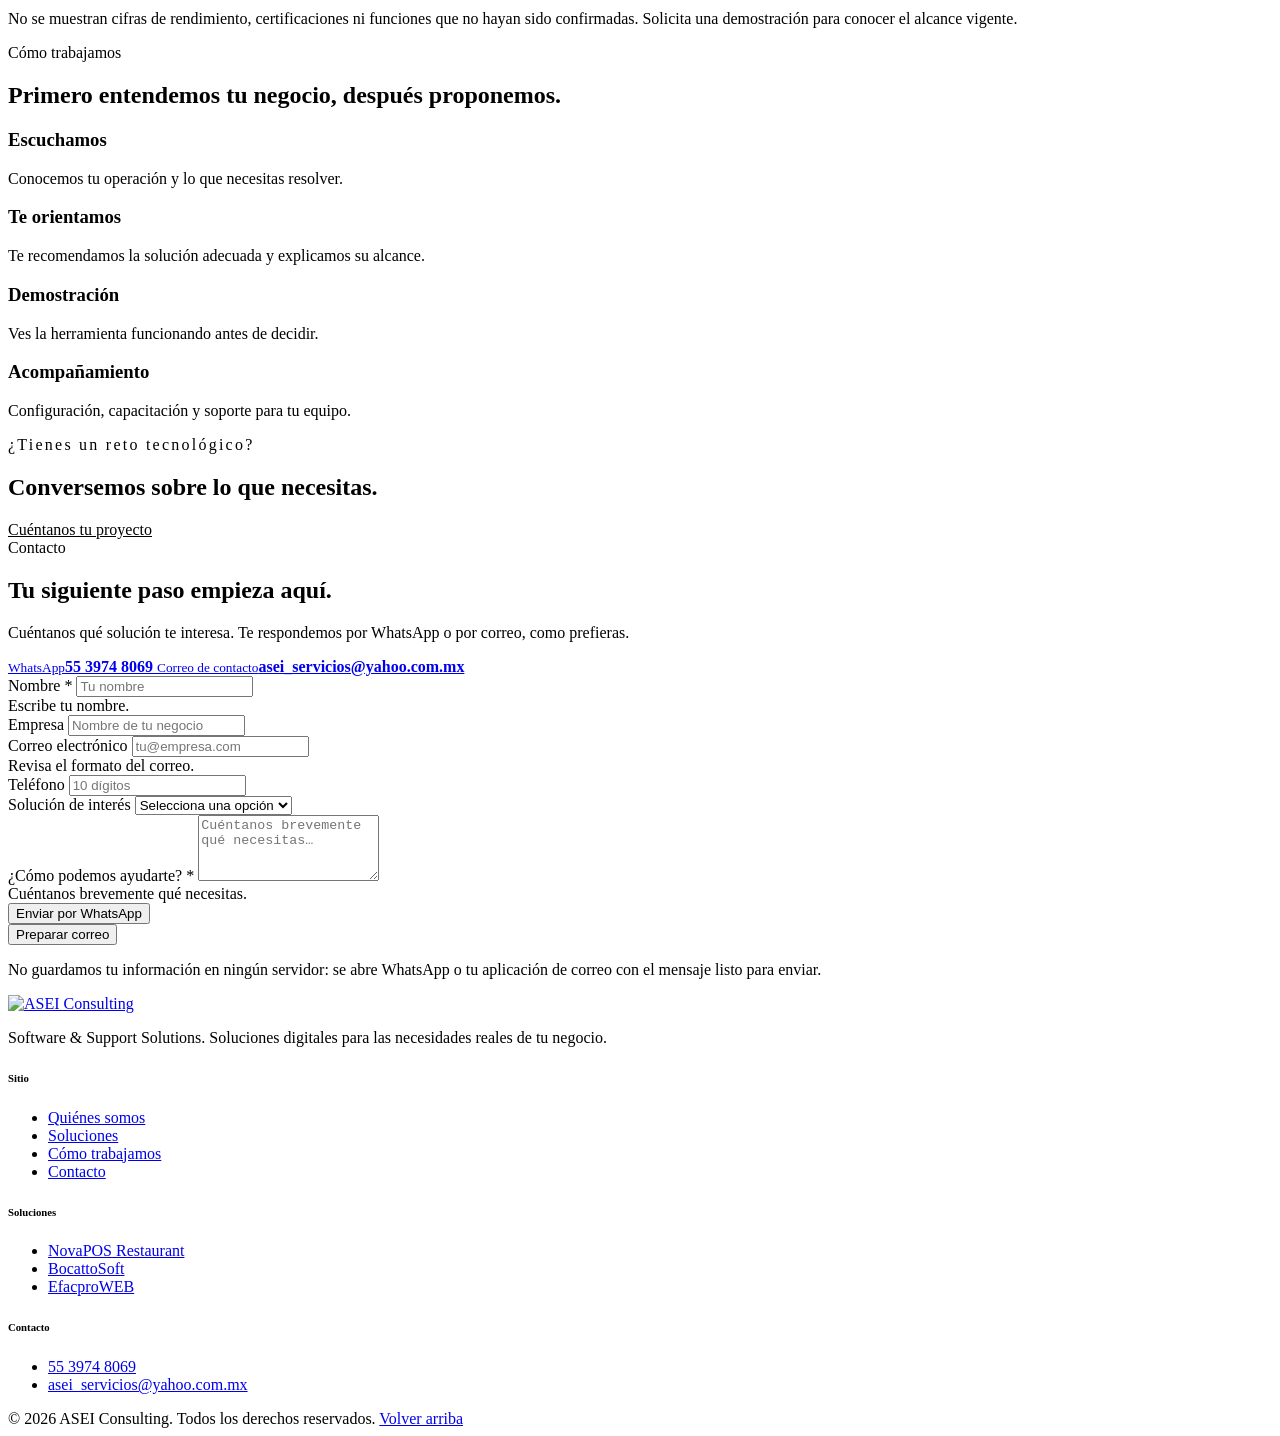
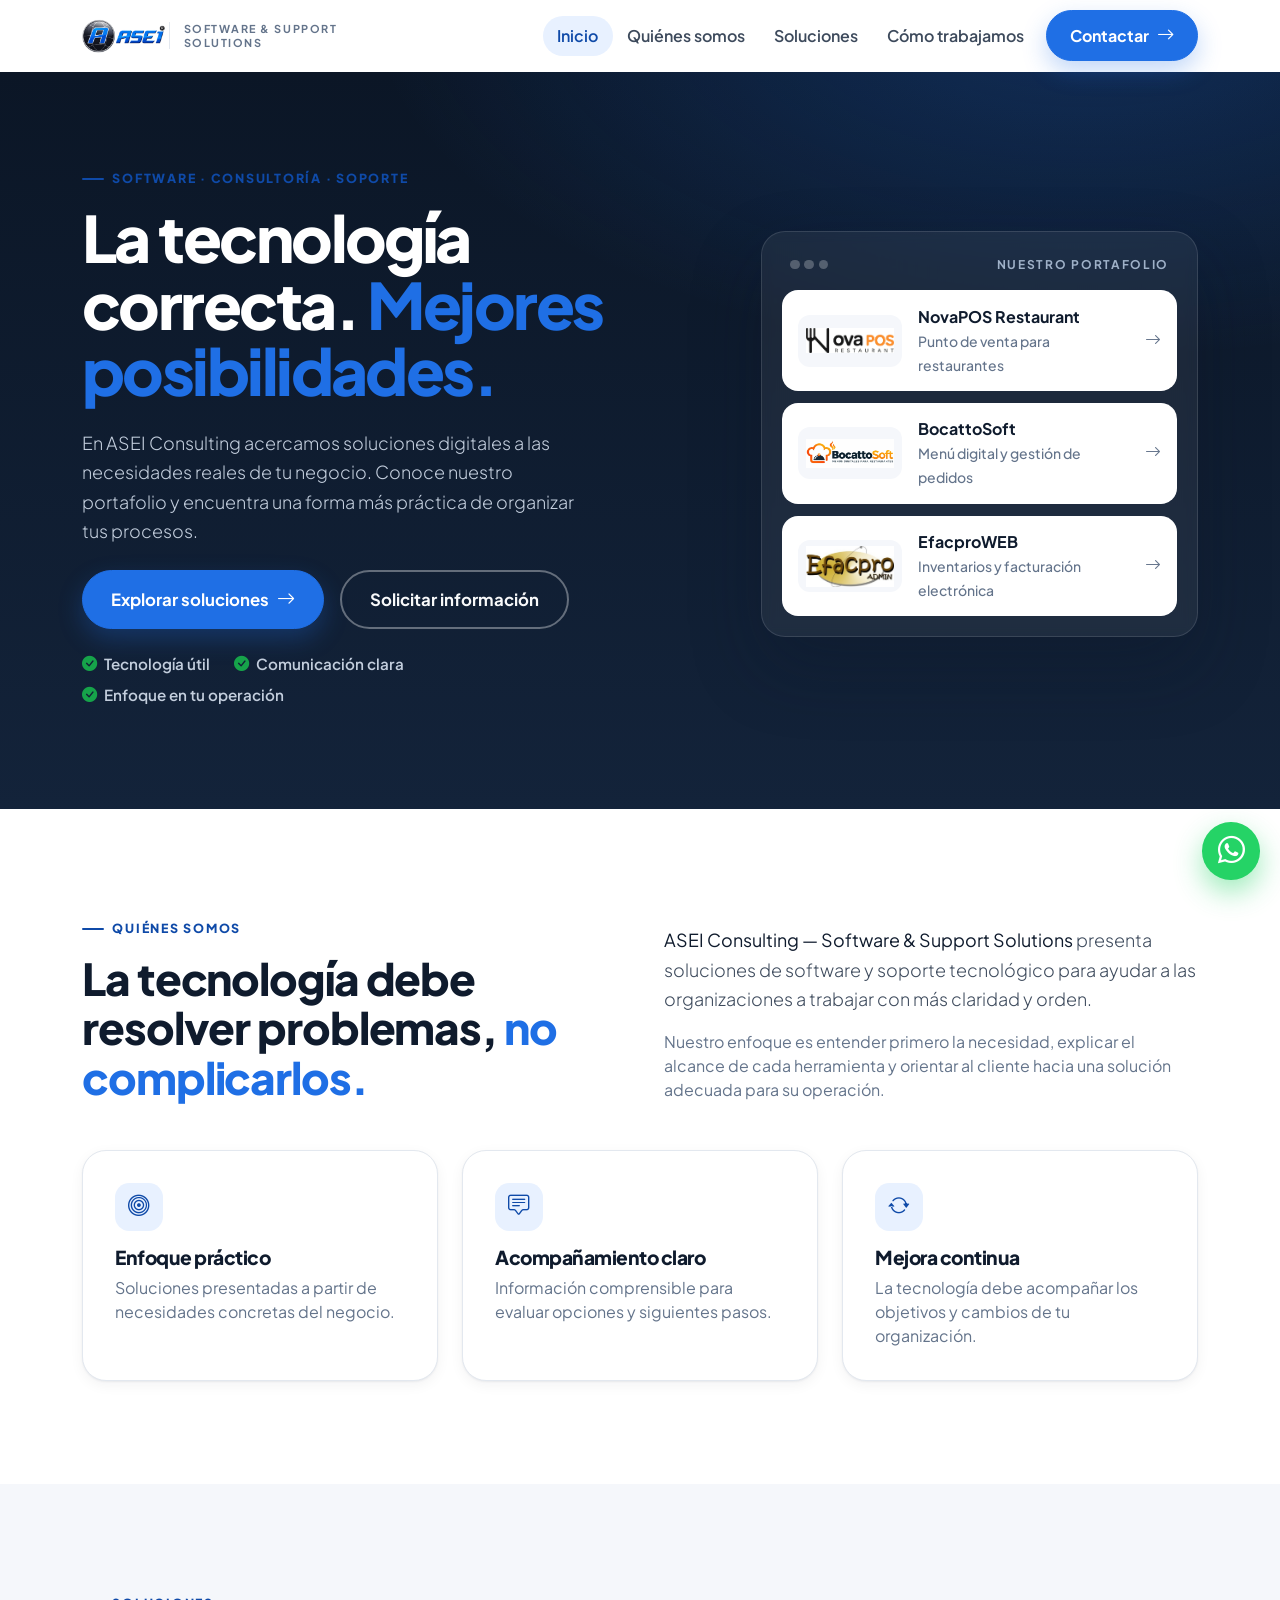
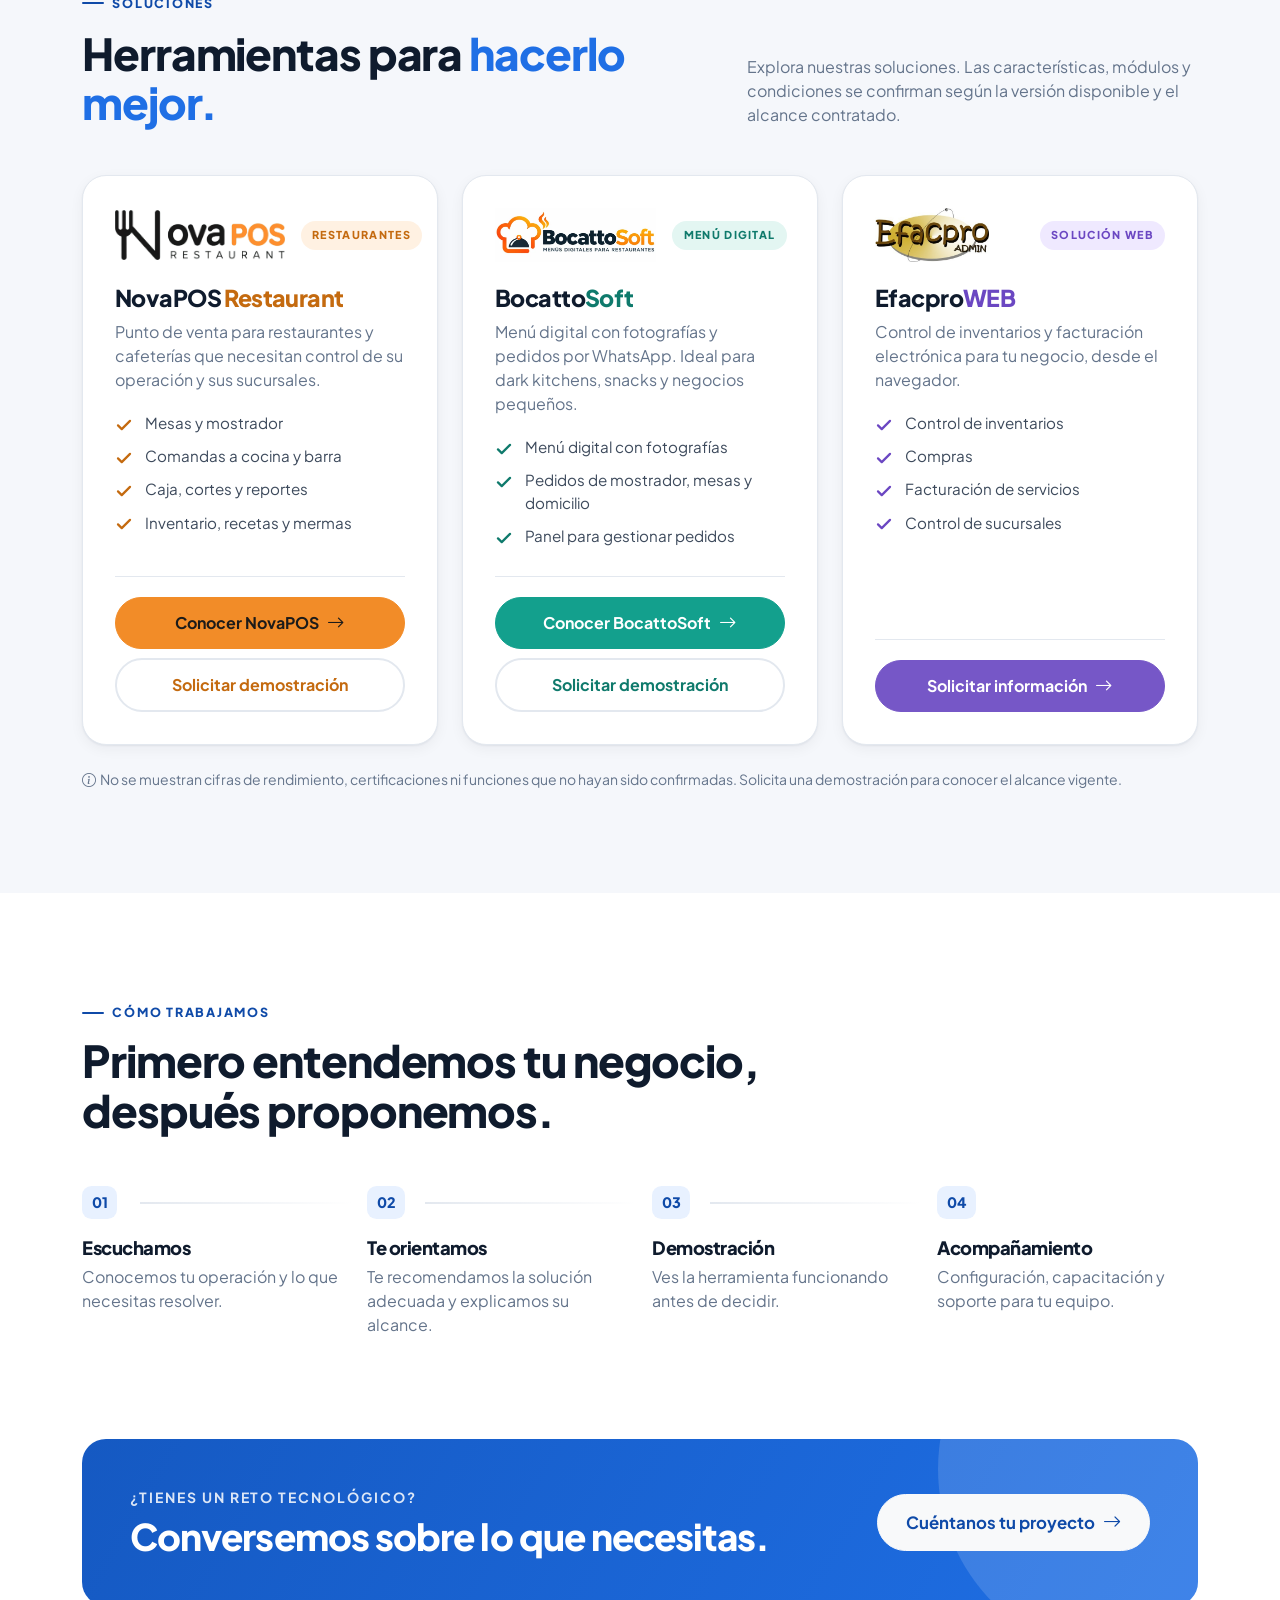
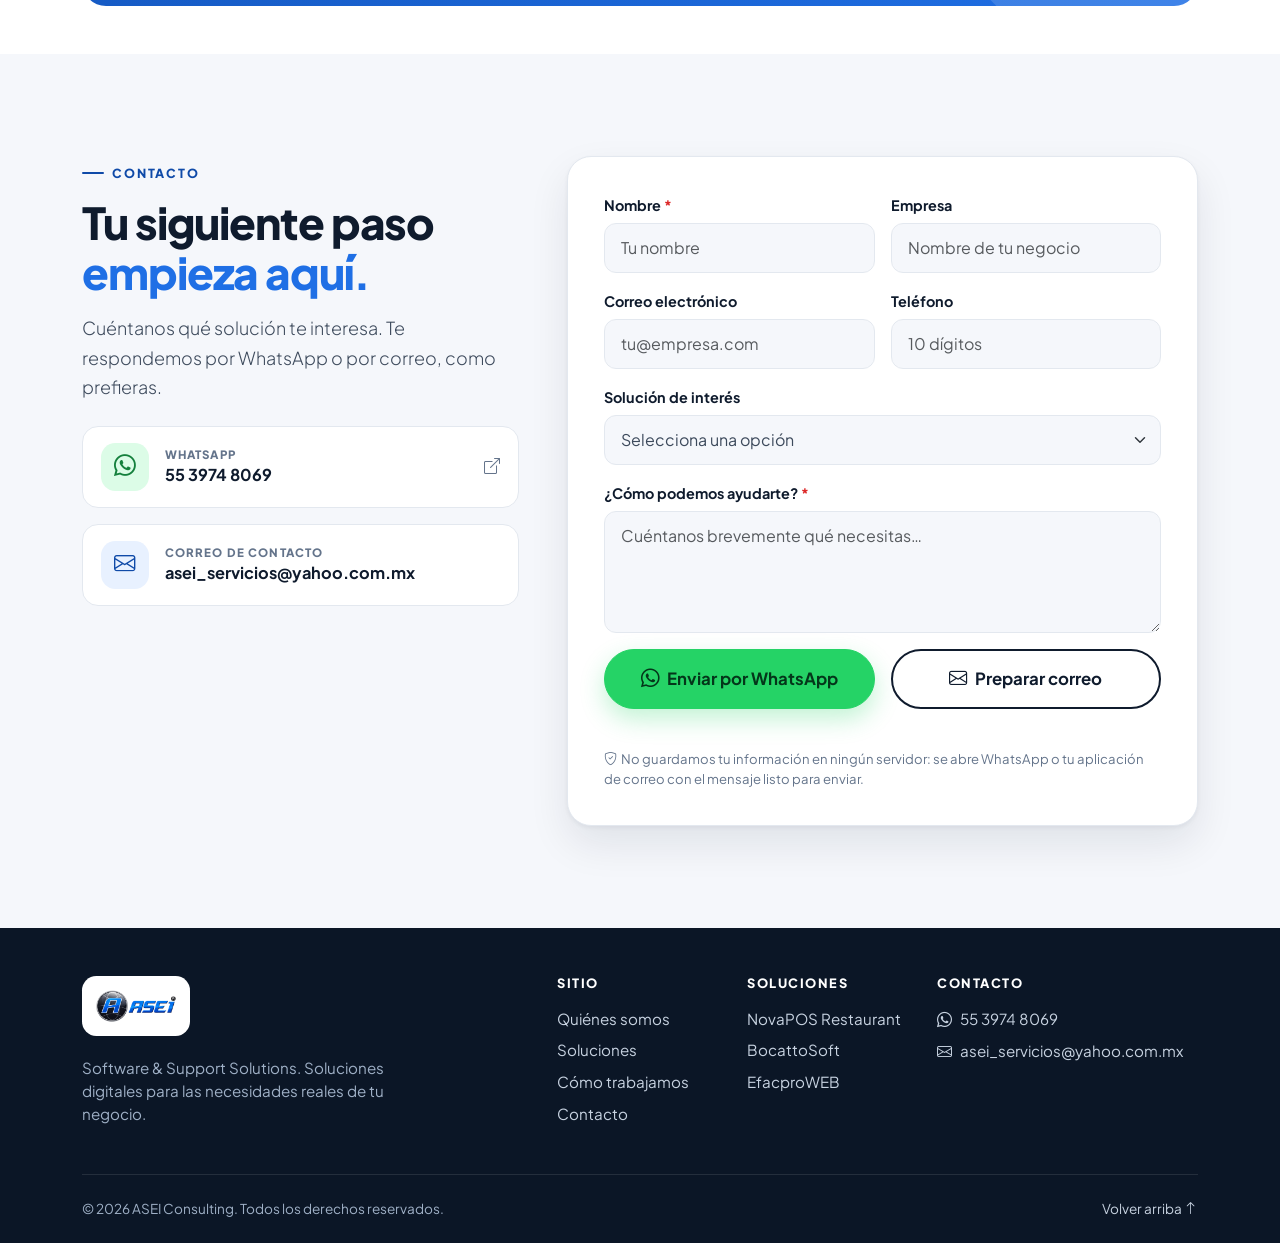
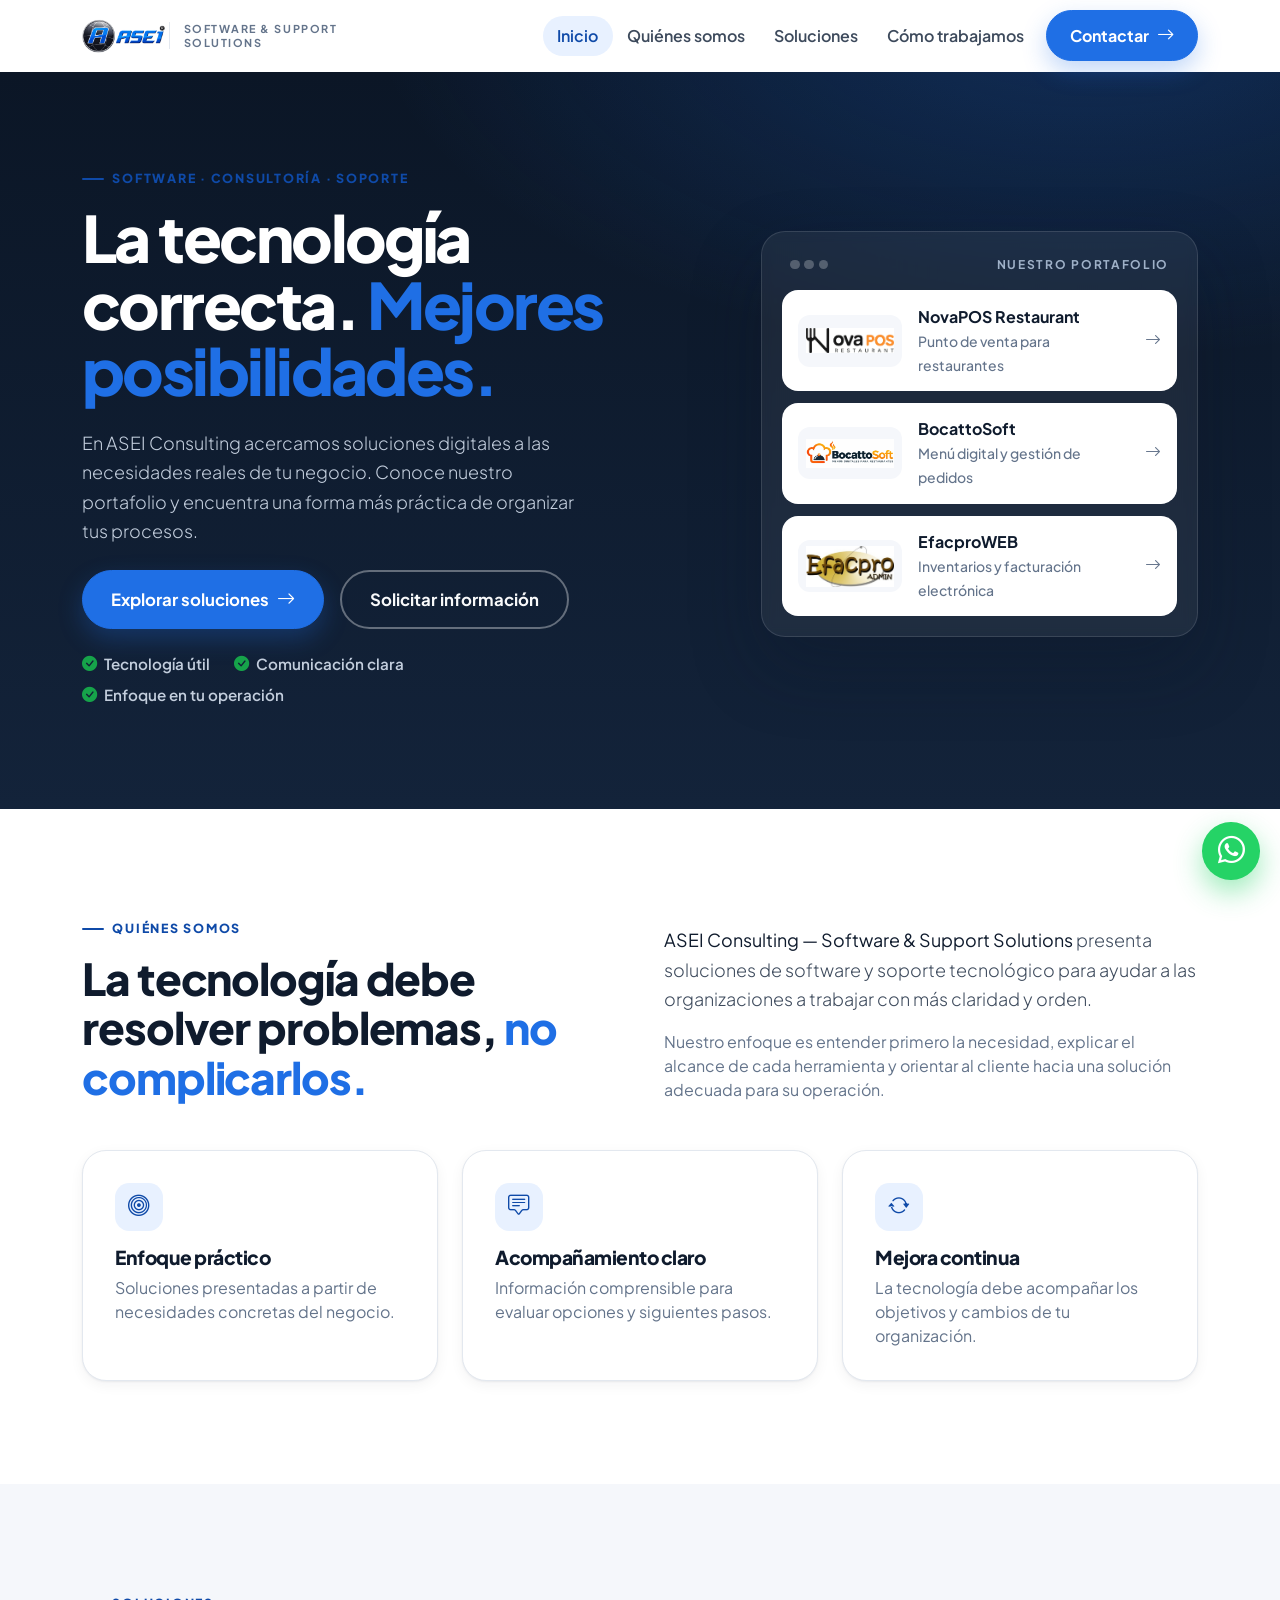
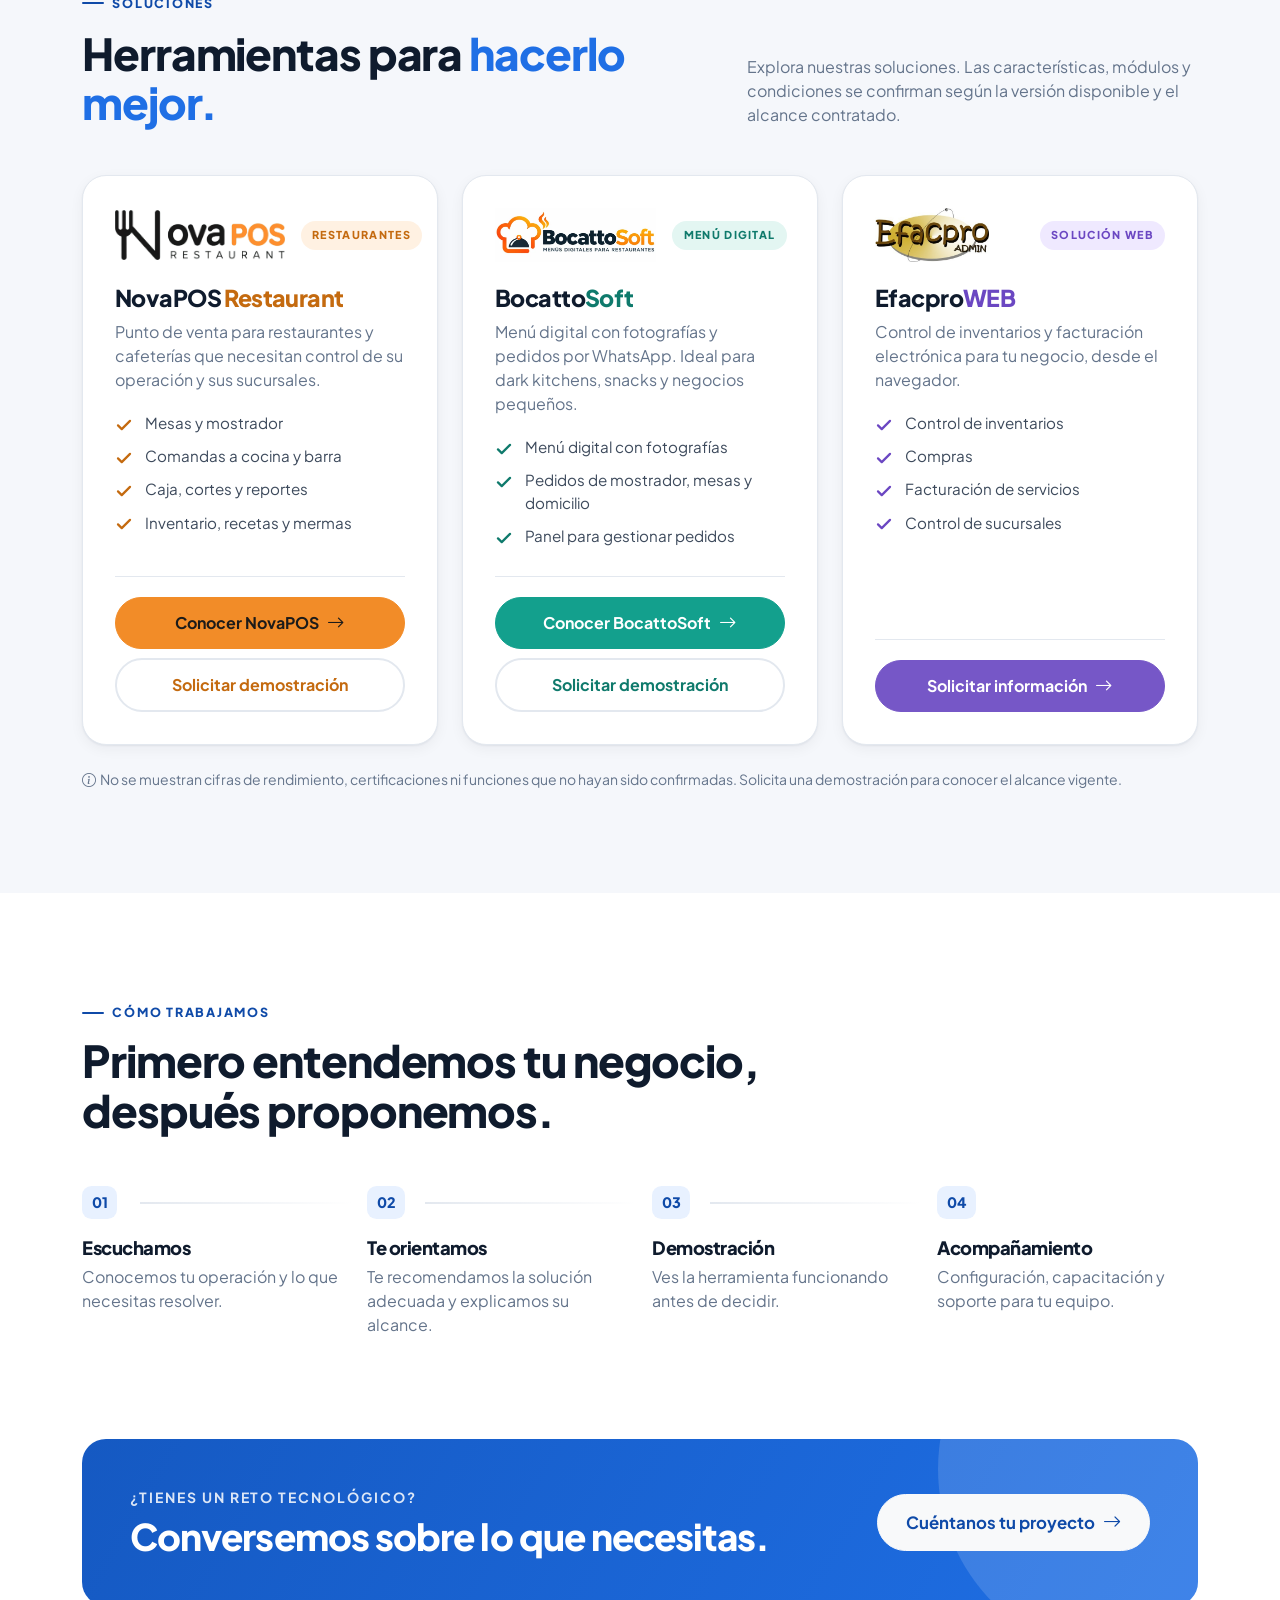
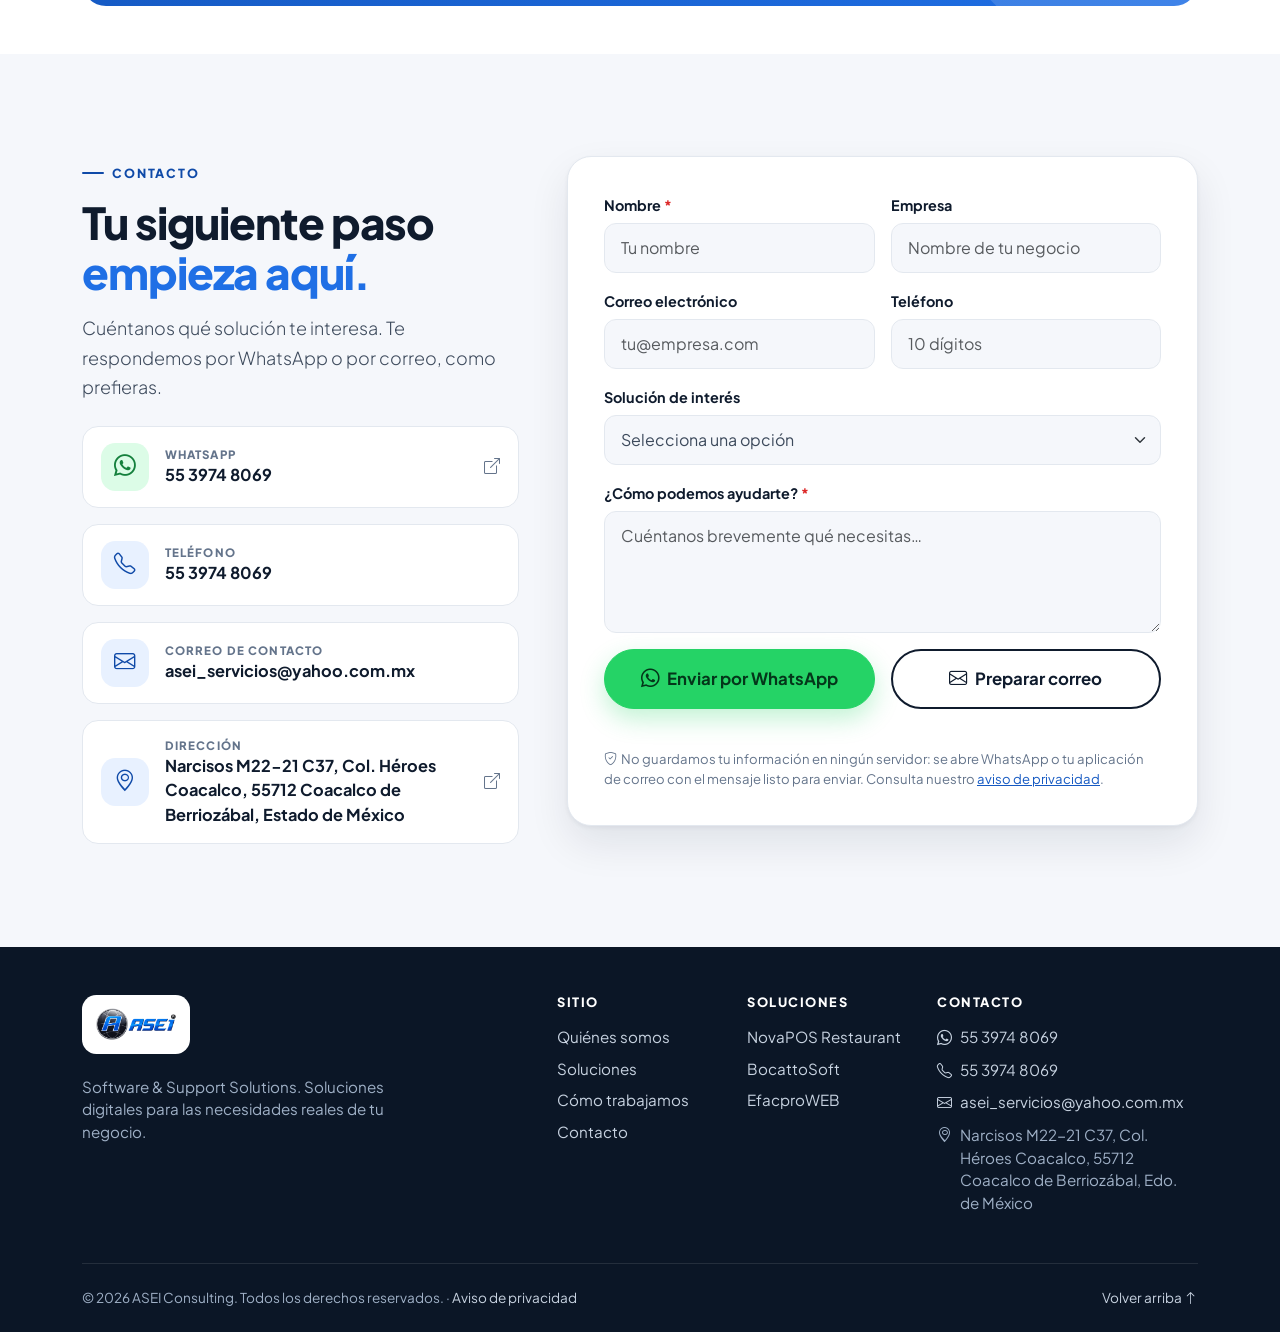
